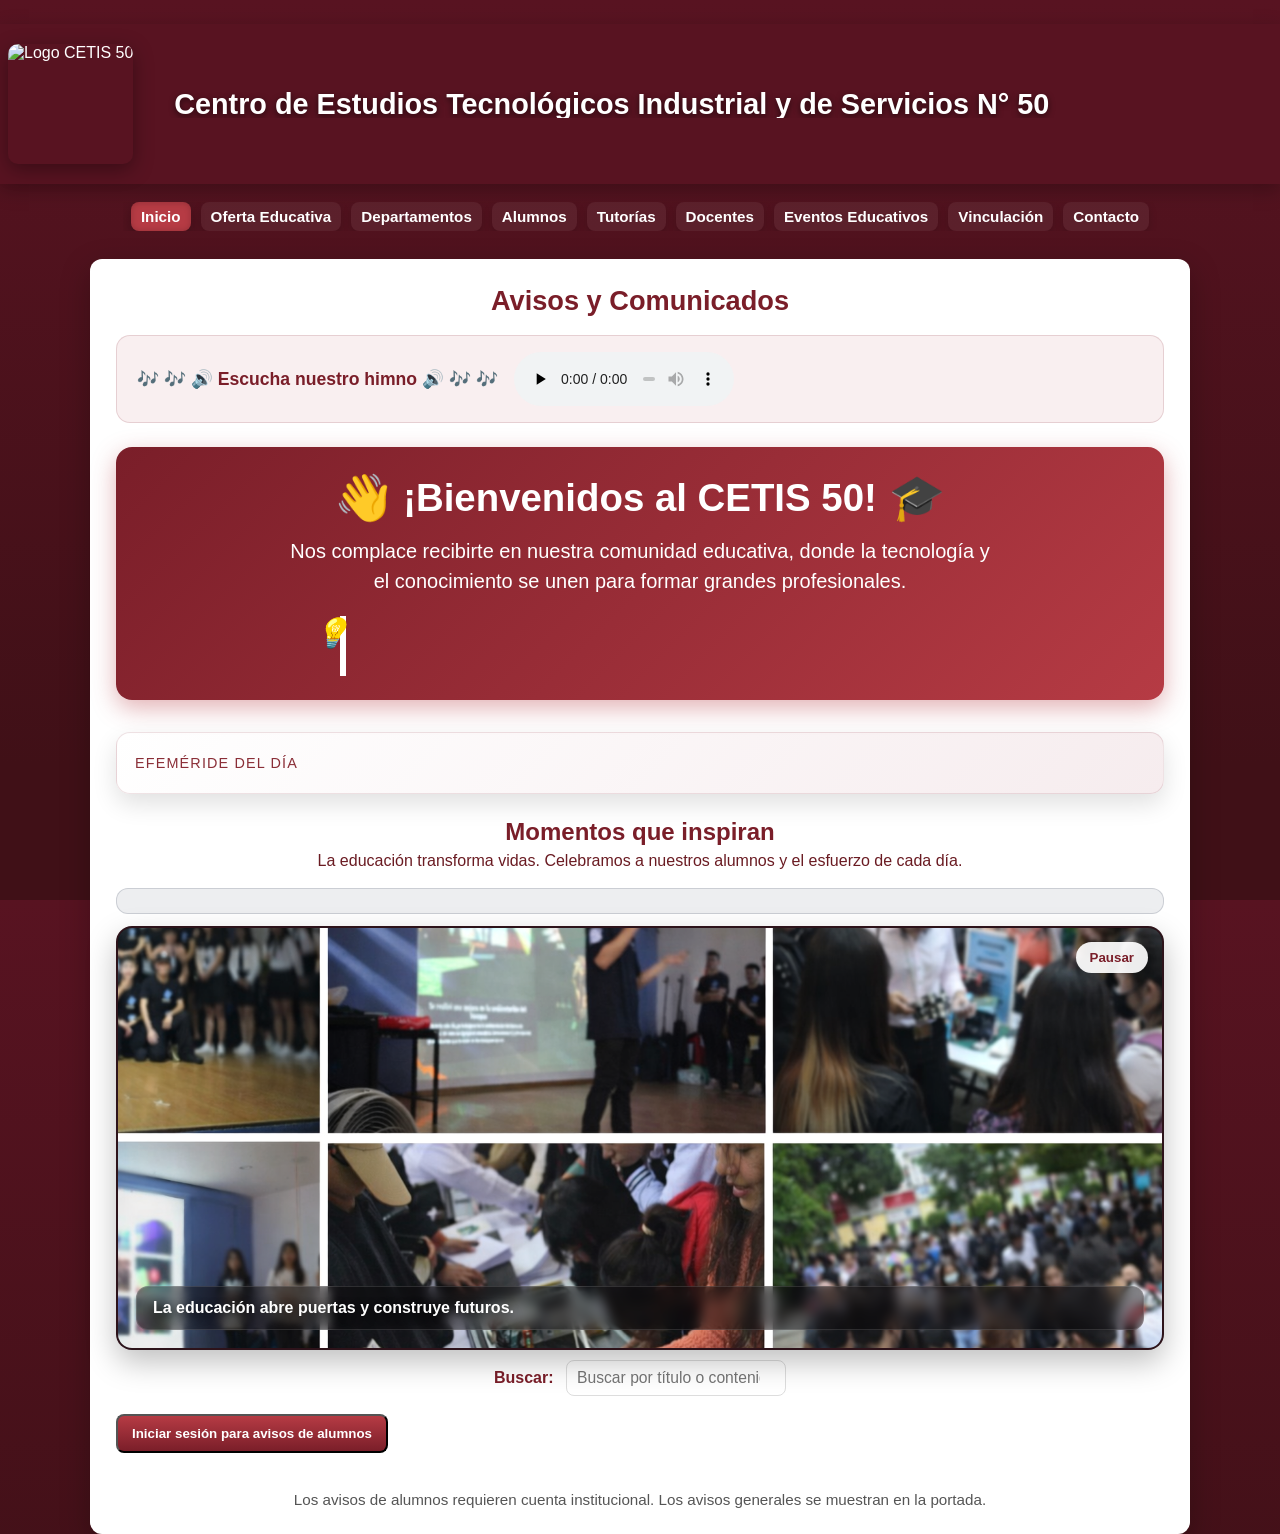
==== index.html @ 46362a45 "Se cargan los archivos" ====
<!doctype html>
<html lang="es">
<head>
  <meta charset="utf-8" />
  <meta name="viewport" content="width=device-width, initial-scale=1" />
  <title>CETIS 50 - Inicio</title>
  <link rel="icon" href="/favicon.ico" sizes="any" />
  <link rel="icon" type="image/png" sizes="48x48" href="/favicon-48.png" />
  <link rel="apple-touch-icon" sizes="180x180" href="/icon-192.png" />
  <link rel="manifest" href="/site.webmanifest" />
  <link rel="stylesheet" href="styles.css" />
  <style>
    /* Estilos para la sección de bienvenida mejorada */
    .welcome-section {
      margin-bottom: 32px;
      padding: 24px 32px;
      background: linear-gradient(135deg, #7a1e29, #b63b44);
      border-radius: 16px;
      color: #fff;
      box-shadow: 0 8px 24px rgba(182, 59, 68, 0.4);
      font-family: 'Segoe UI', Tahoma, Geneva, Verdana, sans-serif;
      text-align: center;
      position: relative;
    }
    .welcome-section h2 {
      font-weight: 900;
      font-size: 2.4rem;
      margin-bottom: 12px;
      display: flex;
      justify-content: center;
      align-items: center;
      gap: 12px;
    }
    .welcome-section h2 .emoji {
      font-size: 2.8rem;
    }
    .welcome-section p {
      font-size: 1.25rem;
      margin-bottom: 20px;
      line-height: 1.5;
      max-width: 700px;
      margin-left: auto;
      margin-right: auto;
    }
    .welcome-section blockquote {
      font-style: italic;
      font-size: 1.15rem;
      border-left: 6px solid #fff;
      padding-left: 16px;
      max-width: 600px;
      margin: 0 auto;
      color: #ffe6e6;
      position: relative;
      min-height: 60px;
      display: flex;
      align-items: center;
      justify-content: center;
    }
    .welcome-section blockquote::before {
      content: "💡";
      position: absolute;
      left: -32px;
      top: 0;
      font-size: 1.8rem;
    }

    /* Cuadrícula de avisos */
    .announcements-list {
      display: grid;
      grid-template-columns: repeat(auto-fit, minmax(280px, 1fr));
      gap: 20px;
      margin-top: 20px;
    }

    /* Tarjeta tipo banner llamativo */
    .announcement-card {
      position: relative;
      background: radial-gradient(circle at top left, #b63b44 0%, #7a1e29 40%, #1b2847 100%);
      border-radius: 18px;
      padding: 18px 20px;
      box-shadow: 0 10px 28px rgba(0, 0, 0, 0.35);
      color: #fff;
      display: flex;
      flex-direction: column;
      cursor: pointer;
      overflow: hidden;
      transition: transform 0.18s ease, box-shadow 0.18s ease, filter 0.18s ease;
    }

    .announcement-card::before {
      content: "";
      position: absolute;
      inset: 0;
      background-image:
        radial-gradient(circle at 0 0, rgba(255,255,255,0.08) 0, transparent 55%);
      opacity: 0.6;
      pointer-events: none;
    }

    .announcement-card-inner {
      position: relative;
      z-index: 1;
    }

    .announcement-card-header {
      display: flex;
      justify-content: space-between;
      align-items: center;
      margin-bottom: 10px;
      font-size: 0.85rem;
    }

    .announcement-left {
      display: flex;
      align-items: center;
      gap: 10px;
    }

    .announcement-emoji {
      font-size: 1.9rem;
    }

    .announcement-categoria {
      background: rgba(255,255,255,0.16);
      padding: 4px 12px;
      border-radius: 999px;
      font-weight: 700;
      letter-spacing: 0.03em;
      text-transform: uppercase;
      font-size: 0.75rem;
    }

    .announcement-fecha {
      color: #ffe4e4;
      font-size: 0.8rem;
    }

    .announcement-logo {
      height: 42px;
      width: auto;
      filter: drop-shadow(0 0 5px rgba(0,0,0,0.4));
    }

    .announcement-card h3 {
      margin: 4px 0 8px 0;
      font-size: 1.3rem;
      font-weight: 800;
      color: #ffffff;
    }

    .announcement-card .resumen {
      margin: 0 0 12px 0;
      color: #fbe9e9;
      font-size: 0.96rem;
    }

    .announcement-footer {
      display: flex;
      flex-wrap: wrap;
      gap: 6px 16px;
      font-size: 0.82rem;
      color: #ffe4e4;
      margin-top: auto;
    }

    .announcement-badge {
      background: rgba(0,0,0,0.28);
      padding: 5px 10px;
      border-radius: 999px;
    }

    .announcement-card:hover {
      transform: translateY(-4px);
      box-shadow: 0 16px 32px rgba(0,0,0,0.45);
      filter: brightness(1.05);
    }

    /* mensajes */
    .no-announcements {
      color: #7a1e29;
      margin-top: 18px;
      font-weight: 600;
    }

    /* Modal automático (isModal) */
    .modal-overlay {
      position: fixed;
      inset: 0;
      display: flex;
      align-items: center;
      justify-content: center;
      background: rgba(0,0,0,0.6);
      z-index: 2000;
    }
    .modal-content {
      background: #fff;
      color: #581321;
      border-radius: 10px;
      padding: 20px;
      width: min(720px, 94%);
      box-shadow: 0 12px 40px rgba(0,0,0,0.35);
      position: relative;
    }
    .modal-close {
      position: absolute;
      right: 10px;
      top: 8px;
      background: transparent;
      border: none;
      font-size: 22px;
      cursor: pointer;
      color: #7a1e29;
    }
    .btn-primary {
      background: linear-gradient(180deg,#b63b44,#7a1e29);
      color:#fff;
      padding:10px 14px;
      border-radius:8px;
      text-decoration:none;
      display:inline-block;
    }

    /* ==========================
       Estilos para MODAL BURBUJA (Index)
       ========================== */
    .modal {
      display: none;
      position: fixed;
      inset: 0;
      background: rgba(40, 10, 15, 0.78);
      z-index: 2000;
      align-items: center;
      justify-content: center;
      padding: 24px;
    }
    .modal-burbuja {
      display: none;
    }
    .modal-burbuja-content {
      width: 100%;
      max-width: 700px;
      position: relative;
      border-radius: 18px;
      padding: 0;
      background: transparent;
      box-shadow: none;
    }
    .close-button {
      position: absolute;
      right: 14px;
      top: 10px;
      background: transparent;
      border: none;
      color: #fff;
      font-size: 26px;
      cursor: pointer;
      z-index: 10;
      text-shadow: 0 2px 6px rgba(0,0,0,0.6);
    }

    .announcement-card.index-card {
      background: linear-gradient(135deg, #ffffff, #f8f1f2);
      color: var(--vino-700);
      border-radius: 18px;
      padding: 24px 26px 22px 26px;
      box-shadow: 0 18px 40px rgba(0,0,0,0.4);
      position: relative;
      overflow: hidden;
    }
    .announcement-header-modal {
      display: flex;
      justify-content: space-between;
      align-items: center;
      margin-bottom: 8px;
    }
    .announcement-tag-modal {
      display: inline-flex;
      align-items: center;
      gap: 6px;
      background: rgba(161,37,47,0.12);
      color: var(--vino-700);
      padding: 4px 10px;
      border-radius: 999px;
      font-size: 0.78rem;
      font-weight: 700;
      text-transform: uppercase;
      letter-spacing: 0.06em;
    }
    .announcement-tag-modal .tag-icon {
      font-size: 1rem;
    }
    .announcement-date-modal {
      font-size: 0.82rem;
      color: #666;
    }
    .announcement-body-modal {
      margin-top: 6px;
    }
    .announcement-title-modal {
      margin: 0 0 6px 0;
      font-size: 1.3rem;
      font-weight: 800;
      color: var(--vino-700);
    }
    .announcement-content-modal {
      margin: 0;
      font-size: 0.98rem;
      color: #333;
      line-height: 1.5;
    }
    .announcement-footer-modal {
      margin-top: 10px;
      display: flex;
      flex-wrap: wrap;
      gap: 8px;
    }
    .chip {
      display: inline-flex;
      align-items: center;
      padding: 4px 10px;
      border-radius: 999px;
      font-size: 0.8rem;
      font-weight: 600;
    }
    .chip-turno {
      background: rgba(161,37,47,0.08);
      color: var(--vino-700);
    }
    .chip-sin-expiracion {
      background: rgba(0,0,0,0.05);
      color: #444;
    }
    .chip-link {
      background: var(--vino-700);
      color: #fff;
      text-decoration: none;
    }

    .announcement-logo-modal {
      position: absolute;
      right: 12px;
      bottom: 10px;
      opacity: 0.14;
    }
    .announcement-logo-modal img {
      width: 90px;
      height: auto;
    }

    .video-responsive {
      position: relative;
      padding-bottom: 56.25%;
      height: 0;
      overflow: hidden;
      border-radius: 12px;
      margin-top: 8px;
      box-shadow: 0 8px 20px rgba(0,0,0,0.25);
    }
    .video-responsive iframe {
      position: absolute;
      inset: 0;
      width: 100%;
      height: 100%;
      border: 0;
    }

    .himno-section {
      display: flex;
      align-items: center;
      gap: 16px;
      padding: 16px 20px;
      margin-bottom: 24px;
      background: rgba(182, 59, 68, 0.08);
      border: 1px solid rgba(122, 30, 41, 0.15);
      border-radius: 14px;
    }

    .himno-message {
      font-weight: 700;
      font-size: 1.1rem;
      color: #7a1e29;
    }

    .himno-audio {
      width: 220px;
    }

    .carousel-audio-wrap {
      display: flex;
      flex-wrap: wrap;
      align-items: center;
      gap: 10px 16px;
      margin: 18px 0 12px;
      padding: 12px 14px;
      background: rgba(27, 40, 71, 0.08);
      border: 1px solid rgba(27, 40, 71, 0.16);
      border-radius: 12px;
    }

    .carousel-audio-wrap audio {
      width: min(320px, 100%);
    }

    @media (max-width: 700px) {
      .announcement-card.index-card {
        padding: 20px 18px 18px 18px;
      }
      .announcement-logo-modal {
        display: none;
      }
    }
  </style>

  <!-- Firebase (compat) -->
  <script src="https://www.gstatic.com/firebasejs/9.23.0/firebase-app-compat.js"></script>
  <script src="https://www.gstatic.com/firebasejs/9.23.0/firebase-auth-compat.js"></script>
  <script src="https://www.gstatic.com/firebasejs/9.23.0/firebase-firestore-compat.js"></script>
</head>
<body data-page-id="index">

  <!-- ---------- HEADER / BANNER (LOGO + NOMBRE) ---------- -->
  <header class="site-header" role="banner">
    <div class="banner-container">
      <img
        class="banner-logo"
        src="https://raw.githubusercontent.com/Prof-Luis1986/recursos-cetis50/refs/heads/main/logo-cetis50.jpg"
        alt="Logo CETIS 50" />
      <div class="banner-text">
        Centro de Estudios Tecnológicos Industrial y de Servicios N° 50
      </div>
    </div>
  </header>

  <!-- ---------- NAV - Menú principal ---------- -->
  <nav class="main-nav" role="navigation" aria-label="Menú principal del sitio">
    <ul>
      <li><a href="index.html" class="active">Inicio</a></li>
      <li><a href="oferta.html">Oferta Educativa</a></li>
      <li><a href="departamentos.html">Departamentos</a></li>
      <li><a href="alumnos.html">Alumnos</a></li>
      <li><a href="tutorias.html">Tutorías</a></li>
      <li><a href="docentes.html">Docentes</a></li>
      <li><a href="eventos.html">Eventos Educativos</a></li>
      <li><a href="vinculacion.html">Vinculación</a></li>
      <li><a href="contacto.html">Contacto</a></li>
    </ul>
  </nav>

  <!-- ---------- CONTENIDO PRINCIPAL ---------- -->
  <main class="container card" role="main">
    <h1 class="page-title">Avisos y Comunicados</h1>
    <section class="himno-section" aria-label="Escucha nuestro himno">
      <div class="himno-message">🎶 🎶 🔊 Escucha nuestro himno 🔊 🎶 🎶</div>
      <audio class="himno-audio" controls preload="none">
        <source src="Himno_Cetis_50.mp3" type="audio/mpeg" />
        Tu navegador no soporta el reproductor de audio.
      </audio>
    </section>

    <!-- Sección de bienvenida con frase dinámica -->
    <section class="welcome-section" aria-label="Mensaje de bienvenida y frase célebre">
      <h2><span class="emoji">👋</span> ¡Bienvenidos al CETIS 50! <span class="emoji">🎓</span></h2>
      <p>Nos complace recibirte en nuestra comunidad educativa, donde la tecnología y el conocimiento se unen para formar grandes profesionales.</p>
      <blockquote id="frase-cita">
        <!-- La frase del día aparecerá aquí -->
      </blockquote>
    </section>

    <section class="efemerides-section" aria-label="Fecha de hoy y efeméride">
      <div class="efemerides-card">
        <div class="efemerides-date" id="efemerides-date"></div>
        <div class="efemerides-title">Efeméride del día</div>
        <div class="efemerides-content" id="efemerides-content" style="display:none;"></div>
      </div>
    </section>

    <section class="carousel-section" aria-label="Carrusel de momentos educativos">
      <div class="carousel-header">
        <h2>Momentos que inspiran</h2>
        <p>La educación transforma vidas. Celebramos a nuestros alumnos y el esfuerzo de cada día.</p>
      </div>

      <div class="carousel-audio-wrap" aria-label="Música de fondo del carrusel">
        <audio class="carousel-audio" loop preload="none">
          <source src="Pulsar.mp3" type="audio/mpeg" />
          Tu navegador no soporta el reproductor de audio.
        </audio>
      </div>

      <div class="carousel" data-carousel>
        <div class="carousel-track">
          <figure class="carousel-slide is-active">
            <img src="0.PNG" alt="La educación abre puertas y construye futuros." />
            <figcaption class="carousel-caption">La educación abre puertas y construye futuros.</figcaption>
          </figure>
          <figure class="carousel-slide">
            <img src="1.JPG" alt="Cada estudiante es una historia de esfuerzo y esperanza." />
            <figcaption class="carousel-caption">Cada estudiante es una historia de esfuerzo y esperanza.</figcaption>
          </figure>
          <figure class="carousel-slide">
            <img src="2.jpg" alt="El aula es el primer laboratorio de sueños." />
            <figcaption class="carousel-caption">El aula es el primer laboratorio de sueños.</figcaption>
          </figure>
          <figure class="carousel-slide">
            <img src="3.JPG" alt="Aquí crecen habilidades y también valores." />
            <figcaption class="carousel-caption">Aquí crecen habilidades y también valores.</figcaption>
          </figure>
          <figure class="carousel-slide">
            <img src="4.JPG" alt="Aprender hoy transforma el mañana." />
            <figcaption class="carousel-caption">Aprender hoy transforma el mañana.</figcaption>
          </figure>
          <figure class="carousel-slide">
            <img src="5.jpg" alt="Nuestros alumnos son el corazón del CETIS 50." />
            <figcaption class="carousel-caption">Nuestros alumnos son el corazón del CETIS 50.</figcaption>
          </figure>
          <figure class="carousel-slide">
            <img src="6.JPG" alt="La curiosidad es el motor de la tecnología." />
            <figcaption class="carousel-caption">La curiosidad es el motor de la tecnología.</figcaption>
          </figure>
          <figure class="carousel-slide">
            <img src="7.jpg" alt="El trabajo en equipo hace grande a nuestra comunidad." />
            <figcaption class="carousel-caption">El trabajo en equipo hace grande a nuestra comunidad.</figcaption>
          </figure>
          <figure class="carousel-slide">
            <img src="8.JPG" alt="Formamos técnicos con visión humana." />
            <figcaption class="carousel-caption">Formamos técnicos con visión humana.</figcaption>
          </figure>
          <figure class="carousel-slide">
            <img src="9.JPG" alt="El respeto y la disciplina nos guían." />
            <figcaption class="carousel-caption">El respeto y la disciplina nos guían.</figcaption>
          </figure>
          <figure class="carousel-slide">
            <img src="10.jpg" alt="Innovar es atreverse a mejorar." />
            <figcaption class="carousel-caption">Innovar es atreverse a mejorar.</figcaption>
          </figure>
          <figure class="carousel-slide">
            <img src="11.jpg" alt="Cada proyecto es un paso hacia la excelencia." />
            <figcaption class="carousel-caption">Cada proyecto es un paso hacia la excelencia.</figcaption>
          </figure>
          <figure class="carousel-slide">
            <img src="12.jpg" alt="El talento se fortalece con práctica." />
            <figcaption class="carousel-caption">El talento se fortalece con práctica.</figcaption>
          </figure>
          <figure class="carousel-slide">
            <img src="13.JPG" alt="Crecer juntos nos hace más fuertes." />
            <figcaption class="carousel-caption">Crecer juntos nos hace más fuertes.</figcaption>
          </figure>
          <figure class="carousel-slide">
            <img src="14.JPG" alt="La tecnología al servicio de la sociedad." />
            <figcaption class="carousel-caption">La tecnología al servicio de la sociedad.</figcaption>
          </figure>
          <figure class="carousel-slide">
            <img src="15.JPG" alt="La constancia convierte metas en logros." />
            <figcaption class="carousel-caption">La constancia convierte metas en logros.</figcaption>
          </figure>
          <figure class="carousel-slide">
            <img src="16.JPG" alt="Aprender a servir también es aprender a liderar." />
            <figcaption class="carousel-caption">Aprender a servir también es aprender a liderar.</figcaption>
          </figure>
          <figure class="carousel-slide">
            <img src="17.JPG" alt="Celebramos el esfuerzo de cada alumno." />
            <figcaption class="carousel-caption">Celebramos el esfuerzo de cada alumno.</figcaption>
          </figure>
          <figure class="carousel-slide">
            <img src="18.JPG" alt="Orgullo CETIS 50: educación con propósito." />
            <figcaption class="carousel-caption">Orgullo CETIS 50: educación con propósito.</figcaption>
          </figure>
          <figure class="carousel-slide">
            <img src="19.png" alt="Cada logro refleja el compromiso de nuestra comunidad." />
            <figcaption class="carousel-caption">Cada logro refleja el compromiso de nuestra comunidad.</figcaption>
          </figure>
          <figure class="carousel-slide">
            <img src="20.jpg" alt="Aprender es avanzar juntos con entusiasmo." />
            <figcaption class="carousel-caption">Aprender es avanzar juntos con entusiasmo.</figcaption>
          </figure>
        </div>
        <button class="carousel-toggle" type="button" aria-pressed="false">Pausar</button>
      </div>
    </section>

    <!-- Controles: búsqueda -->
    <section class="controls" aria-label="Controles de búsqueda">
      <label>
        Buscar:
        <input id="search-input" type="search" placeholder="Buscar por título o contenido..." aria-label="Buscar avisos" />
      </label>
    </section>
    <section style="display:flex;flex-wrap:wrap;gap:10px;align-items:center;margin:10px 0 2px;">
      <button id="indexLoginBtn" type="button" class="btn-primary">Iniciar sesión para avisos de alumnos</button>
      <button id="indexLogoutBtn" type="button" class="btn-primary" style="display:none;background:#555;">Cerrar sesión</button>
      <span id="indexAuthMsg" style="font-weight:600;color:#7a1e29;"></span>
    </section>

    <!-- Lista de avisos -->
    <section id="announcements-section" aria-live="polite">
      <div id="announcements-list" class="announcements-list"></div>
      <div id="no-announcements" class="no-announcements" style="display:none;">No hay avisos activos.</div>
      <div id="load-error" class="no-announcements" style="display:none;">Error al cargar avisos.</div>
    </section>

    <footer class="footer-note">
      Los avisos de alumnos requieren cuenta institucional. Los avisos generales se muestran en la portada.
    </footer>
  </main>

  <!-- Modal automático (isModal) -->
  <div id="modal" class="modal-overlay" style="display:none;" aria-hidden="true">
    <div class="modal-content" role="dialog" aria-modal="true" aria-labelledby="modal-title">
      <button class="modal-close" aria-label="Cerrar modal" id="modal-close">×</button>
      <h2 id="modal-title"></h2>
      <div id="modal-body"></div>
      <div style="text-align:center; margin-top:18px;">
        <a id="modal-link" class="btn-primary" href="#" target="_blank" rel="noopener noreferrer" style="display:none;">Más información</a>
      </div>
    </div>
  </div>

  <!-- ==========================
       MODAL BURBUJA PARA INDEX
       ========================== -->
  <div id="announcementModalIndex" class="modal modal-burbuja">
    <div class="modal-content modal-burbuja-content">
      <button class="close-button" aria-label="Cerrar aviso">&times;</button>

      <article class="announcement-card index-card" id="modal-card-index">
        <div class="announcement-header-modal">
          <div class="announcement-tag-modal">
            <span class="tag-icon">📢</span>
            <span class="tag-text" id="modal-tag-text-index">AVISO GENERAL</span>
          </div>
          <div class="announcement-date-modal" id="modal-date-index"></div>
        </div>

        <div class="announcement-body-modal">
          <h3 class="announcement-title-modal" id="modal-title-index"></h3>
          <p class="announcement-content-modal" id="modal-content-index"></p>
        </div>

        <div class="announcement-footer-modal" id="modal-chips-index">
          <!-- Se llenan por JS -->
        </div>

        <div id="modal-link-index" style="margin-top: 10px;"></div>
        <div id="modal-video-index" style="margin-top: 10px;"></div>

        <div class="announcement-logo-modal">
          <img
            src="https://raw.githubusercontent.com/Prof-Luis1986/recursos-cetis50/refs/heads/main/logo-cetis50-cuadro.png"
            alt="CETIS 50"
          />
        </div>
      </article>
    </div>
  </div>

  <audio
    id="notification-audio"
    src="alerta-aviso.mp3"
    preload="auto"
    style="display:none;"
  ></audio>

  <!-- Firebase config + lógica -->
  <script src="firebase-config.js"></script>
  <script>
    // Frases célebres rotativas
    const frases = [
      "La innovación es lo que distingue a un líder de un seguidor. – Steve Jobs",
      "El único modo de hacer un gran trabajo es amar lo que haces. – Steve Jobs",
      "La tecnología es mejor cuando une a las personas. – Matt Mullenweg",
      "No te preocupes por fracasar, solo tienes que estar en lo correcto una vez. – Drew Houston",
      "El futuro pertenece a quienes creen en la belleza de sus sueños. – Eleanor Roosevelt",
      "La simplicidad es la máxima sofisticación. – Leonardo da Vinci",
      "El éxito es la suma de pequeños esfuerzos repetidos día tras día. – Robert Collier",
      "La innovación comienza cuando te atreves a cuestionar lo establecido.",
      "La tecnología no es el fin, es el camino para transformar realidades.",
      "Las ideas valientes necesitan manos curiosas para convertirse en innovación.",
      "Cada avance tecnológico nace de una pregunta bien planteada.",
      "La creatividad es la inteligencia divirtiéndose. – Albert Einstein",
      "El futuro se construye prototipando, aprendiendo y mejorando.",
      "La tecnología amplifica el talento cuando hay propósito.",
      "Piensa en grande, prueba en pequeño, aprende rápido.",
      "Innovar es convertir los retos en oportunidades de aprender.",
      "El conocimiento se potencia cuando se comparte.",
      "La mejor manera de predecir el futuro es crearlo. – Peter Drucker",
      "La educación es el software que actualiza nuestra mente.",
      "La curiosidad enciende la chispa de la tecnología.",
      "Aprender hoy es programar un mejor mañana.",
      "La innovación florece donde hay colaboración.",
      "La tecnología con valores genera impacto duradero.",
      "Cada error es un dato que te acerca a la solución.",
      "La pasión por aprender es el motor de la excelencia."
    ];

    function obtenerIndiceFrase() {
      const hoy = new Date();
      const inicioAnio = new Date(hoy.getFullYear(), 0, 0);
      const diff = hoy - inicioAnio;
      const unDia = 1000 * 60 * 60 * 24;
      const diaDelAnio = Math.floor(diff / unDia);
      return diaDelAnio % frases.length;
    }

    function mostrarFraseDelDia() {
      const indice = obtenerIndiceFrase();
      const contenedor = document.getElementById("frase-cita");
      if (contenedor) {
        contenedor.textContent = frases[indice];
      }
    }

    // Firestore referencia
    const db = (window.db && window.db.collection) ? window.db : firebase.firestore();
    const auth = firebase.auth();
    let lastList = [];
    let unsubscribeAvisos = [];
    let allowInternalAnnouncements = false;
    const PUBLIC_CATEGORIES = ['general', 'eventos', 'vinculacion'];
    const ALLOWED_DOMAINS = ['@cetis50cdmx.com', '@cetis50cdmx.edu.mx'];
    const REDIRECT_FALLBACK_CODES = new Set([
      'auth/popup-blocked',
      'auth/popup-closed-by-user',
      'auth/cancelled-popup-request',
      'auth/operation-not-supported-in-this-environment'
    ]);
    const indexLoginBtn = document.getElementById('indexLoginBtn');
    const indexLogoutBtn = document.getElementById('indexLogoutBtn');
    const indexAuthMsg = document.getElementById('indexAuthMsg');

    function hasAllowedDomain(user) {
      if (!user || !user.email) return false;
      const email = user.email.toLowerCase();
      return ALLOWED_DOMAINS.some(domain => email.endsWith(domain));
    }

    function getPublicAnnouncementsQuery(limit = 200) {
      return db.collection('announcements')
        .where('category', 'in', PUBLIC_CATEGORIES)
        .orderBy('createdAt', 'desc')
        .limit(limit);
    }

    function getAlumnosAnnouncementsQuery(limit = 200) {
      return db.collection('announcements')
        .where('category', '==', 'alumnos')
        .orderBy('createdAt', 'desc')
        .limit(limit);
    }

    function normalizeCategory(category) {
      return String(category || '').trim().toLowerCase();
    }

    function filterAnnouncementsBySession(avisos) {
      if (allowInternalAnnouncements) return avisos;
      return avisos.filter(aviso => PUBLIC_CATEGORIES.includes(normalizeCategory(aviso.category)));
    }

    function combinarAvisosSnapshots(snapshots) {
      const byId = new Map();
      snapshots.forEach(snapshot => {
        construirAvisosDesdeSnapshot(snapshot).forEach(aviso => {
          const existing = byId.get(aviso.id);
          const currentTs = aviso._createdAtDate ? aviso._createdAtDate.getTime() : 0;
          const existingTs = existing && existing._createdAtDate ? existing._createdAtDate.getTime() : 0;
          if (!existing || currentTs >= existingTs) {
            byId.set(aviso.id, aviso);
          }
        });
      });

      return Array.from(byId.values()).sort((a, b) => {
        const ta = a._createdAtDate ? a._createdAtDate.getTime() : 0;
        const tb = b._createdAtDate ? b._createdAtDate.getTime() : 0;
        return tb - ta;
      });
    }

    async function loadMergedAnnouncementsOnce(limit = 200) {
      const queries = [getPublicAnnouncementsQuery(limit).get()];
      if (allowInternalAnnouncements) {
        queries.push(getAlumnosAnnouncementsQuery(limit).get());
      }
      const snapshots = await Promise.all(queries);
      return combinarAvisosSnapshots(snapshots);
    }

    function updateIndexAuthUi(user) {
      if (user && allowInternalAnnouncements) {
        const email = user.email || '';
        indexAuthMsg.textContent = `Sesión institucional activa (${email}). Ya puedes ver avisos de alumnos.`;
        indexAuthMsg.style.color = '#155724';
        indexLogoutBtn.style.display = '';
        indexLoginBtn.textContent = 'Cambiar cuenta';
      } else {
        indexAuthMsg.textContent = 'Inicia sesión con tu cuenta institucional para ver avisos de alumnos.';
        indexAuthMsg.style.color = '#7a1e29';
        indexLogoutBtn.style.display = 'none';
        indexLoginBtn.textContent = 'Iniciar sesión para avisos de alumnos';
      }
    }

    async function refreshAnnouncementsBySession() {
      iniciarSuscripcionAvisos(200);
      if (typeof window.cargarAvisosIndexPublico === 'function') {
        await window.cargarAvisosIndexPublico();
      }
    }

    (async () => {
      try {
        await auth.getRedirectResult();
      } catch (err) {
        console.error('Error en resultado redirect index:', err);
      }
    })();

    auth.onAuthStateChanged(async user => {
      if (user && !hasAllowedDomain(user)) {
        await auth.signOut();
        allowInternalAnnouncements = false;
        updateIndexAuthUi(null);
      } else {
        allowInternalAnnouncements = !!(user && hasAllowedDomain(user));
        updateIndexAuthUi(user);
      }
      actualizarYMostrarAvisos(lastList);
      await refreshAnnouncementsBySession();
    });

    indexLoginBtn?.addEventListener('click', async () => {
      try {
        await auth.setPersistence(firebase.auth.Auth.Persistence.LOCAL);
        const provider = new firebase.auth.GoogleAuthProvider();
        provider.setCustomParameters({ prompt: 'select_account' });
        await auth.signInWithPopup(provider);
      } catch (err) {
        if (REDIRECT_FALLBACK_CODES.has(err?.code)) {
          try {
            const provider = new firebase.auth.GoogleAuthProvider();
            provider.setCustomParameters({ prompt: 'select_account' });
            await auth.signInWithRedirect(provider);
            return;
          } catch (redirectErr) {
            console.error('Error en login redirect index:', redirectErr);
            indexAuthMsg.textContent = `Error al iniciar sesión: ${redirectErr.code || redirectErr.message || redirectErr}`;
            indexAuthMsg.style.color = '#9b1d1d';
            return;
          }
        }
        console.error('Error en login index:', err);
        indexAuthMsg.textContent = `Error al iniciar sesión: ${err.code || err.message || err}`;
        indexAuthMsg.style.color = '#9b1d1d';
      }
    });

    indexLogoutBtn?.addEventListener('click', async () => {
      try {
        await auth.signOut();
      } catch (err) {
        console.error('Error al cerrar sesión en index:', err);
        indexAuthMsg.textContent = `Error al cerrar sesión: ${err.code || err.message || err}`;
        indexAuthMsg.style.color = '#9b1d1d';
      }
    });

    function playAvisoAudio() {
      const audio = document.getElementById('notification-audio');
      if (!audio) return;
      audio.currentTime = 0;
      const playPromise = audio.play();
      if (playPromise && typeof playPromise.catch === 'function') {
        playPromise.catch(err => {
          console.warn('No se pudo reproducir el sonido del aviso:', err);
        });
      }
    }

    function extractGoogleDriveFileId(link) {
      if (!link) return null;
      const directMatch = link.match(/\/file\/d\/([^/]+)/i);
      if (directMatch && directMatch[1]) return directMatch[1];
      const idMatch = link.match(/[?&]id=([^&]+)/i);
      return idMatch && idMatch[1] ? idMatch[1] : null;
    }

    function getPdfPreviewUrl(link) {
      if (!link) return null;
      if (/\.pdf(?:[?#].*)?$/i.test(link)) return link;

      if (/drive\.google\.com|docs\.google\.com/i.test(link)) {
        const fileId = extractGoogleDriveFileId(link);
        if (fileId) return `https://drive.google.com/file/d/${encodeURIComponent(fileId)}/preview`;
      }

      return null;
    }

    function getPdfDownloadUrl(link) {
      if (!link) return null;
      if (/\.pdf(?:[?#].*)?$/i.test(link)) return link;
      if (/drive\.google\.com|docs\.google\.com/i.test(link)) {
        const fileId = extractGoogleDriveFileId(link);
        if (fileId) return `https://drive.google.com/uc?export=download&id=${encodeURIComponent(fileId)}`;
      }
      return null;
    }

    function attachPdfControls(rootEl) {
      const frame = rootEl.querySelector('[data-pdf-frame]');
      const zoomOut = rootEl.querySelector('[data-pdf-zoom-out]');
      const zoomIn = rootEl.querySelector('[data-pdf-zoom-in]');
      const reset = rootEl.querySelector('[data-pdf-reset]');
      const fullscreen = rootEl.querySelector('[data-pdf-fullscreen]');
      const zoomLabel = rootEl.querySelector('[data-pdf-zoom-label]');
      const pdfBox = rootEl.querySelector('[data-pdf-box]');

      if (!frame || !zoomOut || !zoomIn || !reset || !fullscreen || !zoomLabel || !pdfBox) return;

      let zoom = 1;
      const min = 0.5;
      const max = 2.5;

      const applyZoom = () => {
        frame.style.transformOrigin = 'top left';
        frame.style.transform = `scale(${zoom})`;
        frame.style.width = `${100 / zoom}%`;
        frame.style.height = `${100 / zoom}%`;
        zoomLabel.textContent = `${Math.round(zoom * 100)}%`;
      };

      zoomOut.addEventListener('click', () => {
        zoom = Math.max(min, Number((zoom - 0.1).toFixed(2)));
        applyZoom();
      });
      zoomIn.addEventListener('click', () => {
        zoom = Math.min(max, Number((zoom + 0.1).toFixed(2)));
        applyZoom();
      });
      reset.addEventListener('click', () => {
        zoom = 1;
        applyZoom();
      });
      fullscreen.addEventListener('click', () => {
        if (document.fullscreenElement) {
          document.exitFullscreen?.();
        } else {
          pdfBox.requestFullscreen?.();
        }
      });

      applyZoom();
    }

    // ==================== MODAL DETALLE AVISO (clic en tarjeta) ====================
    function abrirModalAviso(avisoData) {
      const modal = document.createElement('div');
      modal.id = 'modal-aviso-publico';
      modal.style.cssText = `
        position: fixed;
        inset: 0;
        background: rgba(0,0,0,0.7);
        display: flex;
        justify-content: center;
        align-items: center;
        z-index: 9999;
        animation: fadeIn 0.25s ease-out;
      `;

      const modalContent = document.createElement('div');
      modalContent.style.cssText = `
        background: #ffffff;
        border-radius: 18px;
        max-width: 720px;
        width: 90%;
        max-height: 85vh;
        overflow-y: auto;
        box-shadow: 0 12px 40px rgba(0,0,0,0.35);
        position: relative;
        animation: slideUp 0.25s ease-out;
        font-family: system-ui, -apple-system, BlinkMacSystemFont, 'Segoe UI', sans-serif;
      `;

      const fechaPub = avisoData._createdAtDate
        ? avisoData._createdAtDate.toLocaleDateString('es-MX', {
            year: 'numeric',
            month: 'long',
            day: 'numeric'
          })
        : '';

      let expiraTexto = 'Sin fecha de expiración';
      if (avisoData._expiryDate) {
        expiraTexto = avisoData._expiryDate.toLocaleDateString('es-MX', {
          year: 'numeric',
          month: 'long',
          day: 'numeric'
        });
      }

      let eventoTexto = '';
      if (avisoData.eventDate && typeof avisoData.eventDate.toDate === 'function') {
        const f = avisoData.eventDate.toDate();
        eventoTexto = `
          <div style="background:#e3f2fd;padding:12px 14px;border-radius:10px;margin-bottom:18px;border-left:4px solid #1565c0;">
            <strong style="color:#0d47a1;">📅 Fecha del evento:</strong><br>
            <span style="color:#0d47a1;font-size:1rem;">
              ${f.toLocaleDateString('es-MX', {
                weekday: 'long',
                year: 'numeric',
                month: 'long',
                day: 'numeric',
                hour: '2-digit',
                minute: '2-digit'
              })}
            </span>
          </div>
        `;
      }

      const categoriaEmoji = {
        'alumnos': '🧑‍🎓',
        'eventos': '🚨',
        'vinculacion': '🤝',
        'general': '📢'
      };
      const categoria = avisoData.category || 'general';
      const categoriaTexto = `${categoriaEmoji[categoria] || '📢'} ${
        categoria.charAt(0).toUpperCase() + categoria.slice(1)
      }`;

      const especialidades = (avisoData.specialties && avisoData.specialties.length)
        ? avisoData.specialties.map(s => `
            <span style="
              background:#7a1e29;
              color:#fff;
              padding:4px 10px;
              border-radius:999px;
              font-size:0.8rem;
              margin:3px;
              display:inline-block;">
              ${escapeHtml(s)}
            </span>
          `).join('')
        : '<span style="color:#666;">Todas las especialidades</span>';

      const pdfPreviewUrl = getPdfPreviewUrl(avisoData.linkUrl);
      const pdfDownloadUrl = getPdfDownloadUrl(avisoData.linkUrl);
      const enlaceHTML = avisoData.linkUrl
        ? `
          <div style="margin-top:15px;">
            <a href="${escapeAttr(avisoData.linkUrl)}" target="_blank" rel="noopener"
               style="color:#7a1e29;text-decoration:none;font-weight:600;display:inline-flex;align-items:center;gap:6px;">
              🔗 Abrir en nueva pestaña
            </a>
          </div>
        `
        : '';

      const pdfPreviewHTML = pdfPreviewUrl
        ? `
          <section style="margin:18px 0 0 0;">
            <div style="display:flex;flex-wrap:wrap;gap:8px;align-items:center;margin-bottom:10px;">
              <strong style="color:#1b2847;">Vista previa PDF:</strong>
              <button type="button" data-pdf-zoom-out style="border:0;border-radius:999px;padding:6px 12px;background:#1b2847;color:#fff;font-weight:700;cursor:pointer;">-</button>
              <button type="button" data-pdf-reset style="border:0;border-radius:999px;padding:6px 12px;background:#1b2847;color:#fff;font-weight:700;cursor:pointer;">100%</button>
              <button type="button" data-pdf-zoom-in style="border:0;border-radius:999px;padding:6px 12px;background:#1b2847;color:#fff;font-weight:700;cursor:pointer;">+</button>
              <button type="button" data-pdf-fullscreen style="border:0;border-radius:999px;padding:6px 12px;background:#1b2847;color:#fff;font-weight:700;cursor:pointer;">Pantalla completa</button>
              <span data-pdf-zoom-label style="font-size:0.85rem;font-weight:700;color:#1b2847;">100%</span>
              <a href="${escapeAttr(avisoData.linkUrl || pdfPreviewUrl)}" target="_blank" rel="noopener" style="text-decoration:none;border-radius:999px;padding:6px 12px;background:#7a1e29;color:#fff;font-weight:700;">Abrir en nueva pestaña</a>
              ${pdfDownloadUrl ? `<a href="${escapeAttr(pdfDownloadUrl)}" target="_blank" rel="noopener" download style="text-decoration:none;border-radius:999px;padding:6px 12px;background:#1f6f3e;color:#fff;font-weight:700;">Descargar PDF</a>` : ''}
            </div>
            <div data-pdf-box style="height:62vh;min-height:320px;border:1px solid #d8dce6;border-radius:10px;overflow:auto;background:#f5f7fb;">
              <iframe
                src="${escapeAttr(pdfPreviewUrl)}"
                title="Vista previa de PDF"
                loading="lazy"
                data-pdf-frame
                style="width:100%;height:100%;border:0;background:#fff;"
                referrerpolicy="no-referrer-when-downgrade"></iframe>
            </div>
          </section>
        `
        : '';

      modalContent.innerHTML = `
        <style>
          @keyframes fadeIn {
            from {opacity:0;}
            to {opacity:1;}
          }
          @keyframes slideUp {
            from {transform:translateY(40px);opacity:0;}
            to {transform:translateY(0);opacity:1;}
          }
          @keyframes fadeOut {
            from {opacity:1;}
            to {opacity:0;}
          }
        </style>

        <div style="
          background:linear-gradient(135deg,#7a1e29 0%,#5d1620 100%);
          color:#fff;
          padding:22px 24px;
          border-radius:18px 18px 0 0;
          position:relative;">
          <button id="cerrar-modal-aviso" style="
            position:absolute;
            top:14px;
            right:14px;
            width:32px;
            height:32px;
            border-radius:50%;
            border:none;
            background:rgba(255,255,255,0.15);
            color:#fff;
            font-size:1.2rem;
            cursor:pointer;
            display:flex;
            align-items:center;
            justify-content:center;
            transition:all 0.2s ease;">
            ✕
          </button>
          <div style="font-size:0.9rem;opacity:0.9;margin-bottom:6px;">
            ${categoriaTexto}
          </div>
          <h2 style="margin:0 0 4px 0;font-size:1.6rem;line-height:1.3;">
            ${escapeHtml(avisoData.title || 'Sin título')}
          </h2>
          <div style="font-size:0.8rem;opacity:0.9;">
            Publicado el ${fechaPub}
          </div>
        </div>

        <div style="padding:22px 24px 24px 24px;">
          ${eventoTexto}

          <div style="color:#333;line-height:1.7;font-size:1rem;white-space:pre-wrap;margin-bottom:18px;">
            ${escapeHtml(avisoData.content || '')}
          </div>

          ${pdfPreviewHTML}

          ${enlaceHTML}

          <hr style="border:none;border-top:1px solid #eee;margin:22px 0;">

          <div style="
            background:#fafafa;
            border-radius:12px;
            padding:16px 14px;
            border-left:4px solid #7a1e29;">
            
            <div style="margin-bottom:10px;">
              <strong style="color:#7a1e29;">🎯 Especialidades:</strong><br>
              <div style="margin-top:6px;">${especialidades}</div>
            </div>

            <div style="margin-bottom:6px;">
              <strong style="color:#7a1e29;">⏰ Expira:</strong>
              <span style="color:#555;">${expiraTexto}</span>
            </div>
          </div>

          <div style="margin-top:18px;display:flex;justify-content:flex-end;">
            <button id="modal-ok-publico" style="
              padding:10px 20px;
              background:#7a1e29;
              color:#fff;
              border:none;
              border-radius:8px;
              font-weight:600;
              cursor:pointer;
              transition:all 0.2s ease;">
              Cerrar
            </button>
          </div>
        </div>
      `;

      modal.appendChild(modalContent);
      document.body.appendChild(modal);
      if (pdfPreviewUrl) attachPdfControls(modalContent);
      playAvisoAudio();

      const btnCerrar = document.getElementById('cerrar-modal-aviso');
      const btnOk     = document.getElementById('modal-ok-publico');

      const cerrar = () => {
        modal.style.animation = 'fadeOut 0.2s ease-out forwards';
        setTimeout(() => modal.remove(), 200);
      };

      btnCerrar.addEventListener('click', cerrar);
      btnOk.addEventListener('click', cerrar);
      modal.addEventListener('click', (e) => {
        if (e.target === modal) cerrar();
      });

      const escListener = (e) => {
        if (e.key === 'Escape') {
          cerrar();
          document.removeEventListener('keydown', escListener);
        }
      };
      document.addEventListener('keydown', escListener);

      btnCerrar.addEventListener('mouseenter', () => {
        btnCerrar.style.background = 'rgba(255,255,255,0.3)';
        btnCerrar.style.transform = 'rotate(90deg)';
      });
      btnCerrar.addEventListener('mouseleave', () => {
        btnCerrar.style.background = 'rgba(255,255,255,0.15)';
        btnCerrar.style.transform = 'rotate(0deg)';
      });

      btnOk.addEventListener('mouseenter', () => {
        btnOk.style.background = '#5d1620';
        btnOk.style.transform = 'translateY(-2px)';
        btnOk.style.boxShadow = '0 4px 12px rgba(122, 30, 41, 0.3)';
      });
      btnOk.addEventListener('mouseleave', () => {
        btnOk.style.background = '#7a1e29';
        btnOk.style.transform = 'translateY(0)';
        btnOk.style.boxShadow = 'none';
      });
    }

    // ==================== CARGA DE AVISOS ====================
    function construirAvisosDesdeSnapshot(snapshot, categoria = null) {
        const hoy = new Date();
        const avisos = [];

        snapshot.forEach(doc => {
          const data = doc.data();

          const expiry = data.expiryDate && typeof data.expiryDate.toDate === 'function'
            ? data.expiryDate.toDate()
            : null;

          if (expiry && expiry < hoy) {
            return;
          }

          if (categoria && String(data.category || '').toLowerCase() !== String(categoria).toLowerCase()) {
            return;
          }

          const createdAtDate = (data.createdAt && typeof data.createdAt.toDate === 'function')
            ? data.createdAt.toDate()
            : null;

          avisos.push({
            id: doc.id,
            ...data,
            _createdAtDate: createdAtDate,
            _expiryDate: expiry
          });
        });

        avisos.sort((a, b) => {
          const ta = a._createdAtDate ? a._createdAtDate.getTime() : 0;
          const tb = b._createdAtDate ? b._createdAtDate.getTime() : 0;
          return tb - ta;
        });

        return avisos;
    }

    async function cargarAvisos(categoria = null, limit = 200) {
      try {
        const avisos = await loadMergedAnnouncementsOnce(limit);
        if (!categoria) return avisos;
        return avisos.filter(a => normalizeCategory(a.category) === normalizeCategory(categoria));
      } catch (err) {
        throw err;
      }
    }

    function mostrarAvisos(avisos) {
      const contenedor = document.getElementById('announcements-list');
      const noAnuncios = document.getElementById('no-announcements');
      const loadError = document.getElementById('load-error');

      if (noAnuncios) noAnuncios.style.display = 'none';
      if (loadError) loadError.style.display = 'none';

      contenedor.innerHTML = '';
      if (!avisos || avisos.length === 0) {
        if (noAnuncios) noAnuncios.style.display = 'block';
        return;
      }

      avisos.forEach(aviso => {
        const card = document.createElement('div');
        card.className = 'announcement-card';

        const categoriaEmoji = {
          'alumnos': '🧑‍🎓',
          'eventos': '🚨',
          'vinculacion': '🤝',
          'general': '📢'
        };
        const categoria = aviso.category || 'general';
        const emoji = categoriaEmoji[categoria] || '📢';

        const categoriaTexto = `${categoriaEmoji[categoria] || '📢'} ${
          categoria.charAt(0).toUpperCase() + categoria.slice(1)
        }`;

        const dateText = aviso._createdAtDate 
          ? aviso._createdAtDate.toLocaleDateString('es-MX', {
              year: 'numeric',
              month: 'short',
              day: 'numeric'
            })
          : '';

        const expiryText = aviso._expiryDate 
          ? aviso._expiryDate.toLocaleDateString('es-MX')
          : 'Sin expiración';

        const specialties = (aviso.specialties && aviso.specialties.length)
          ? aviso.specialties.join(', ')
          : 'Todas las especialidades';

        const resumen = (aviso.content || '').length > 180
          ? (aviso.content.substring(0, 180) + '...')
          : (aviso.content || '');

        const logoUrl = 'https://raw.githubusercontent.com/Prof-Luis1986/recursos-cetis50/refs/heads/main/logo-cetis50.jpg';

        card.innerHTML = `
          <div class="announcement-card-inner">
            <div class="announcement-card-header">
              <div class="announcement-left">
                <span class="announcement-emoji">${emoji}</span>
                <div>
                  <div class="announcement-categoria">${categoriaTexto}</div>
                  <div class="announcement-fecha">${dateText}</div>
                </div>
              </div>
              <img src="${logoUrl}" alt="Logo CETIS 50" class="announcement-logo" />
            </div>
            
            <h3>${escapeHtml(aviso.title || 'Sin título')}</h3>
            <p class="resumen">${escapeHtml(resumen)}</p>
            
            <div class="announcement-footer">
              <span class="announcement-badge">🎯 ${escapeHtml(specialties)}</span>
              <span class="announcement-badge">⏰ ${expiryText}</span>
            </div>
          </div>
        `;

        card.addEventListener('click', () => {
          abrirModalAviso(aviso);
        });

        contenedor.appendChild(card);

        // Modal automático para avisos marcados como isModal
        if (aviso.isModal && !window._modalShown) {
          showModal(aviso);
          window._modalShown = true;
        }
      });
    }

    // Helpers de seguridad
    function escapeHtml(str) {
      if (!str) return '';
      return String(str).replace(/[&<>"']/g, s => ({
        '&': '&amp;', '<': '&lt;', '>': '&gt;', '"': '&quot;', "'": '&#39;'
      }[s]));
    }
    function escapeAttr(s) {
      return escapeHtml(s).replace(/\n/g, '');
    }

    // Modal automático (isModal)
    function showModal(aviso) {
      try {
        const modal = document.getElementById('modal');
        if (!modal) return;
        document.getElementById('modal-title').textContent = aviso.title || '';
        document.getElementById('modal-body').textContent = aviso.content || '';
        const link = document.getElementById('modal-link');
        if (aviso.linkUrl) {
          link.href = aviso.linkUrl;
          link.style.display = 'inline-block';
        } else {
          link.style.display = 'none';
        }
        modal.style.display = 'flex';
        modal.setAttribute('aria-hidden', 'false');
        document.getElementById('modal-close').focus();
      } catch (e) {
        console.error('Error mostrando modal:', e);
      }
    }

    function actualizarYMostrarAvisos(avisos) {
      lastList = avisos;
      const visibleAvisos = filterAnnouncementsBySession(avisos);
      const searchInput = document.getElementById('search-input');
      const query = searchInput ? searchInput.value.trim().toLowerCase() : '';
      if (query) {
        const filtered = visibleAvisos.filter(a =>
          (a.title && a.title.toLowerCase().includes(query)) ||
          (a.content && a.content.toLowerCase().includes(query))
        );
        mostrarAvisos(filtered);
      } else {
        mostrarAvisos(visibleAvisos);
      }
    }

    function iniciarSuscripcionAvisos(limit = 200) {
      try {
        if (Array.isArray(unsubscribeAvisos) && unsubscribeAvisos.length) {
          unsubscribeAvisos.forEach(fn => {
            if (typeof fn === 'function') fn();
          });
        }
        unsubscribeAvisos = [];
        actualizarYMostrarAvisos([]);

        let publicSnapshot = null;
        let alumnosSnapshot = null;

        const renderMerged = () => {
          const snapshots = [publicSnapshot];
          if (alumnosSnapshot) snapshots.push(alumnosSnapshot);
          const avisos = combinarAvisosSnapshots(snapshots.filter(Boolean));
          actualizarYMostrarAvisos(avisos);
        };

        const handleError = (err) => {
          console.error('Error en la suscripción de avisos:', err);
          const contenedor = document.getElementById('load-error');
          if (contenedor) contenedor.style.display = 'block';
        };

        const unsubPublic = getPublicAnnouncementsQuery(limit).onSnapshot(snapshot => {
          publicSnapshot = snapshot;
          renderMerged();
        }, handleError);
        unsubscribeAvisos.push(unsubPublic);

        if (allowInternalAnnouncements) {
          const unsubAlumnos = getAlumnosAnnouncementsQuery(limit).onSnapshot(snapshot => {
            alumnosSnapshot = snapshot;
            renderMerged();
          }, handleError);
          unsubscribeAvisos.push(unsubAlumnos);
        }
      } catch (err) {
        console.error('No se pudo iniciar la suscripción de avisos:', err);
      }
    }

    // Cerrar modal automático
    document.addEventListener('click', (e) => {
      if (e.target && e.target.id === 'modal-close') {
        const modal = document.getElementById('modal');
        modal.style.display = 'none';
        modal.setAttribute('aria-hidden', 'true');
      }
    });

    // ==================== BURBUJAS FLOTANTES PARA INDEX ====================
    (function() {
      const pageId = document.body.getAttribute('data-page-id') || '';
      if (pageId !== 'index') return;

      // ---- MODAL INDEX ----
      const announcementModalIndex = document.getElementById('announcementModalIndex');
      const closeButtonIndex = announcementModalIndex.querySelector('.close-button');
      const modalTitleIndex = document.getElementById('modal-title-index');
      const modalDateIndex = document.getElementById('modal-date-index');
      const modalContentIndex = document.getElementById('modal-content-index');
      const modalChipsIndex = document.getElementById('modal-chips-index');
      const modalLinkIndex = document.getElementById('modal-link-index');
      const modalVideoIndex = document.getElementById('modal-video-index');
      const modalTagTextIndex = document.getElementById('modal-tag-text-index');

      function openModalIndex(data) {
        modalTitleIndex.textContent = data.titulo;
        modalDateIndex.textContent = data.fecha;
        modalContentIndex.textContent = data.contenido;
        modalTagTextIndex.textContent = data.etiqueta || 'AVISO GENERAL';

        // chips
        modalChipsIndex.innerHTML = '';
        if (data.categoria) {
          modalChipsIndex.innerHTML += `
            <span class="chip chip-turno">${data.categoria}</span>
          `;
        }
        modalChipsIndex.innerHTML += `
          <span class="chip chip-sin-expiracion">Información general</span>
        `;

        // enlace
        modalLinkIndex.innerHTML = '';
        if (data.linkUrl) {
          modalLinkIndex.innerHTML = `
            <a href="${data.linkUrl}" target="_blank" rel="noopener" class="chip chip-link">
              🔗 Ir al enlace
            </a>
          `;
        }

        // video (YouTube)
        modalVideoIndex.innerHTML = '';
        if (data.linkUrl && data.linkUrl.includes('youtube.com/watch')) {
          const id = data.linkUrl.split('v=')[1]?.split('&')[0];
          if (id) {
            modalVideoIndex.innerHTML = `
              <div class="video-responsive">
                <iframe src="https://www.youtube.com/embed/${id}"
                        frameborder="0"
                        allow="accelerometer; autoplay; clipboard-write; encrypted-media; gyroscope; picture-in-picture"
                        allowfullscreen></iframe>
              </div>
            `;
          }
        }

        announcementModalIndex.style.display = 'flex';
        playAvisoAudio();
      }

      function closeModalIndex() {
        announcementModalIndex.style.display = 'none';
        modalVideoIndex.innerHTML = '';
      }

      closeButtonIndex.addEventListener('click', closeModalIndex);
      window.addEventListener('click', (e) => {
        if (e.target === announcementModalIndex) closeModalIndex();
      });

      // ---- Drag & drop para burbujas ----
      function makeDraggable(el) {
        let offsetX = 0, offsetY = 0, isDown = false;

        el.addEventListener('mousedown', (e) => {
          isDown = true;
          el.classList.add('dragging');
          offsetX = e.clientX - el.getBoundingClientRect().left;
          offsetY = e.clientY - el.getBoundingClientRect().top;
          e.preventDefault();
        });

        window.addEventListener('mousemove', (e) => {
          if (!isDown) return;
          const x = e.clientX - offsetX;
          const y = e.clientY - offsetY;
          el.style.left = x + 'px';
          el.style.top = y + 'px';
          el.style.bottom = 'auto';
          el.style.right = 'auto';
        });

        window.addEventListener('mouseup', () => {
          if (isDown) {
            isDown = false;
            el.classList.remove('dragging');
          }
        });
      }

      // ---- Crear burbuja flotante para un aviso general ----
      function crearBurbujaIndex(info, index) {
        const bubble = document.createElement('div');
        bubble.className = 'docentes-bubble'; // reutilizamos el mismo estilo

        bubble.innerHTML = `
          <button class="bubble-close" aria-label="Cerrar notificación">&times;</button>
          <div class="bubble-tag">📢 AVISO</div>
          <div class="bubble-title">${info.titulo}</div>
          <div class="bubble-meta">${info.fecha}${info.categoria ? ' · ' + info.categoria : ''}</div>
        `;

        // posición inicial (esquina inferior derecha, en columna)
        const offset = index * 80;
        bubble.style.bottom = (20 + offset) + 'px';
        bubble.style.right = '20px';

        // click: abrir modal (excepto botón X)
        bubble.addEventListener('click', (e) => {
          if (e.target.closest('.bubble-close')) return;
          openModalIndex(info);
        });

        // cerrar
        bubble.querySelector('.bubble-close').addEventListener('click', (e) => {
          e.stopPropagation();
          bubble.remove();
        });

        // arrastrable
        makeDraggable(bubble);

        document.body.appendChild(bubble);
      }

      // ---- Cargar avisos desde Firestore ----
      async function cargarAvisosIndex() {
        try {
          document.querySelectorAll('.docentes-bubble').forEach(el => el.remove());
          const avisos = await loadMergedAnnouncementsOnce(5);
          if (!avisos.length) return;

          let index = 0;

          avisos.forEach(data => {
            const titulo    = data.title || 'Aviso importante';
            const contenido = data.content || '';
            const categoria = data.category || '';
            const etiqueta  = 'AVISO GENERAL';
            const linkUrl   = data.linkUrl || '';
            const fechaObj  = data._createdAtDate || null;
            const fechaText = fechaObj
              ? fechaObj.toLocaleDateString('es-MX', { day: 'numeric', month: 'short', year: 'numeric' })
              : '';

            const info = { titulo, contenido, categoria, etiqueta, linkUrl, fecha: fechaText };
            crearBurbujaIndex(info, index);
            index++;
          });
        } catch (e) {
          console.error('Error al cargar avisos generales para index:', e);
        }
      }

      window.cargarAvisosIndexPublico = cargarAvisosIndex;
    })();

    // Inicialización
    window.addEventListener('DOMContentLoaded', () => {
      mostrarFraseDelDia();

      const dateEl = document.getElementById('efemerides-date');
      const contentEl = document.getElementById('efemerides-content');
      const hoy = new Date();
      const fechaTexto = new Intl.DateTimeFormat('es-MX', {
        weekday: 'long',
        year: 'numeric',
        month: 'long',
        day: 'numeric'
      }).format(hoy);
      if (dateEl) dateEl.textContent = `Hoy es ${fechaTexto}`;

      const mm = String(hoy.getMonth() + 1).padStart(2, '0');
      const dd = String(hoy.getDate()).padStart(2, '0');
      const clave = `${mm}-${dd}`;
      fetch('data/efemerides_mx.json')
        .then(res => res.ok ? res.json() : Promise.reject(new Error('No se pudo cargar efemérides')))
        .then(db => {
          if (!contentEl) return;
          const eventoMundial = db && db.eventos_mundiales ? db.eventos_mundiales[clave] : null;
          const eventoMx = db && db.mexico_educacion_tecnica && db.mexico_educacion_tecnica.efemerides_fecha_exacta
            ? db.mexico_educacion_tecnica.efemerides_fecha_exacta[clave]
            : null;
          let item = eventoMundial || eventoMx;

          if (!item) {
            const timeline = db && db.mexico_educacion_tecnica
              ? db.mexico_educacion_tecnica.linea_del_tiempo_por_anio
              : [];
            if (Array.isArray(timeline) && timeline.length) {
              const storageKey = 'efemerides_mx_timeline_rotacion';
              const todayKey = `${hoy.getFullYear()}-${mm}-${dd}`;
              let state = { date: todayKey, index: 0 };
              try {
                const saved = JSON.parse(localStorage.getItem(storageKey));
                if (saved && typeof saved.index === 'number') {
                  state = saved;
                }
              } catch (e) {}
              if (state.date !== todayKey) {
                state.index = (state.index + 1) % timeline.length;
                state.date = todayKey;
              }
              localStorage.setItem(storageKey, JSON.stringify(state));
              const entry = timeline[state.index];
              item = {
                categoria: entry.categoria || 'Historia',
                titulo: entry.titulo || '',
                texto_largo: entry.descripcion || '',
                anio: entry.anio || ''
              };
            }
          }

          if (item) {
            const categoria = item.categoria || 'Efeméride';
            const anioText = item.anio ? `${item.anio} — ` : '';
            const titulo = item.titulo ? `${item.titulo}. ` : '';
            const texto = item.texto_largo || item.texto_corto || '';
            contentEl.innerHTML = `
              <div class="efemerides-items">
                <div class="efemerides-item">
                  <span class="efemerides-type">${categoria}</span>
                  <span class="efemerides-text">${anioText}${titulo}${texto}</span>
                </div>
              </div>
            `;
          } else {
            contentEl.textContent = 'Sin efemérides registradas para hoy.';
          }
          contentEl.style.display = 'block';
        })
        .catch(() => {
          if (!contentEl) return;
          contentEl.textContent = 'Sin efemérides registradas para hoy.';
          contentEl.style.display = 'block';
        });

      const carousel = document.querySelector('[data-carousel]');
      if (carousel) {
        const slides = Array.from(carousel.querySelectorAll('.carousel-slide'));
        const toggleBtn = carousel.querySelector('.carousel-toggle');
        const carouselAudio = document.querySelector('.carousel-audio');
        let currentIndex = 0;
        let intervalId = null;
        const intervalMs = 5000;
        const prefersReduced = window.matchMedia('(prefers-reduced-motion: reduce)').matches;
        let userInitiated = false;

        const playCarouselAudio = () => {
          if (!carouselAudio) return;
          carouselAudio.volume = 0.1;
          const playPromise = carouselAudio.play();
          if (playPromise && typeof playPromise.then === 'function') {
            playPromise.catch(() => {});
          }
        };

        const pauseCarouselAudio = () => {
          if (!carouselAudio) return;
          carouselAudio.pause();
        };

        const showSlide = (index) => {
          slides.forEach((slide, i) => {
            slide.classList.toggle('is-active', i === index);
          });
        };

        const nextSlide = () => {
          currentIndex = (currentIndex + 1) % slides.length;
          showSlide(currentIndex);
        };

        const startAuto = () => {
          if (intervalId || slides.length < 2) return;
          intervalId = window.setInterval(nextSlide, intervalMs);
          if (toggleBtn) {
            toggleBtn.textContent = 'Pausar';
            toggleBtn.setAttribute('aria-pressed', 'false');
          }
          if (userInitiated) playCarouselAudio();
        };

        const stopAuto = () => {
          if (!intervalId) return;
          window.clearInterval(intervalId);
          intervalId = null;
          if (toggleBtn) {
            toggleBtn.textContent = 'Reanudar';
            toggleBtn.setAttribute('aria-pressed', 'true');
          }
        };

        showSlide(currentIndex);
        if (!prefersReduced) startAuto();
        else if (toggleBtn) {
          toggleBtn.textContent = 'Reanudar';
          toggleBtn.setAttribute('aria-pressed', 'true');
        }

        if (toggleBtn) {
          toggleBtn.addEventListener('click', () => {
            userInitiated = true;
            if (intervalId) {
              stopAuto();
              pauseCarouselAudio();
            } else {
              startAuto();
              playCarouselAudio();
            }
          });
        }
      }

      const searchInput = document.getElementById('search-input');
      if (searchInput) {
        searchInput.addEventListener('input', (e) => {
          const q = String(e.target.value || '').trim().toLowerCase();
          if (!q) {
            mostrarAvisos(lastList);
            return;
          }
          const filtered = lastList.filter(a =>
            (a.title && a.title.toLowerCase().includes(q)) ||
            (a.content && a.content.toLowerCase().includes(q))
          );
          mostrarAvisos(filtered);
        });
      }
    });
  </script>
</body>
</html>
---- styles.css ----
/* styles.css - CETIS 50 (completo)
   - Logo pegado al borde izquierdo
   - Texto del banner en UNA SOLA LÍNEA, centrado dentro del espacio disponible y más grande
   - Menú en una sola fila con scroll horizontal en móviles (BOTONES MÁS COMPACTOS)
   - Sección "Oferta Educativa" con video a la izquierda y texto a la derecha (apila en móvil)
   - Paleta: vino / blanco / rojo oscuro
   - Burbujas flotantes arrastrables para Docentes
*/

/* =========================
   Variables
   ========================= */
:root{
  --vino-900: #3a0b10;
  --vino-800: #581321;
  --vino-700: #7a1e29;
  --vino-600: #9b2f36;
  --vino-500: #b63b44;
  --blanco: #ffffff;
  --gris-claro: #f5f5f5;
  --card-radius: 12px;
  --max-width: 1100px;
}

/* =========================
   Reset / base
   ========================= */
*{ box-sizing: border-box; margin:0; padding:0; }
html,body{ height:100%; }
body{
  font-family: 'Segoe UI', Roboto, Arial, sans-serif;
  background: linear-gradient(180deg, var(--vino-800), #401017 85%);
  color: var(--blanco);
  min-height: 100vh;
  padding: 24px 18px;
  -webkit-font-smoothing:antialiased;
  -moz-osx-font-smoothing:grayscale;
}

/* Links */
a { color: inherit; }

/* =========================
   HEADER / BANNER (full-bleed)
   ========================= */
/* Full-bleed header container */
.site-header {
  width: 100vw;
  position: relative;
  left: 50%;
  right: 50%;
  margin-left: -50vw;
  margin-right: -50vw;
  background-color: var(--vino-800);
  box-shadow: 0 6px 18px rgba(0,0,0,0.25);
  padding: 0;
  display: flex;
  justify-content: flex-start;
  align-items: center;
  height: 160px; /* altura generosa para texto grande */
  z-index: 60;
  box-sizing: border-box;
}

/* Contenedor centrado para el contenido dentro del header */
.banner-container {
  max-width: var(--max-width);
  width: 100%;
  display: flex;
  align-items: center;           /* centra verticalmente logo y texto */
  gap: 18px;
  padding: 0 18px 0 0;          /* sin padding-left para acercar logo al borde */
  box-sizing: border-box;
  justify-content: flex-start;
  margin-left: 0;
}

/* Logo: visualmente pegado a la izquierda del viewport */
.banner-logo {
  height: 120px;
  width: auto;
  object-fit: contain;
  border-radius: 10px;
  box-shadow: 0 6px 20px rgba(0,0,0,0.35);
  flex-shrink: 0;
  margin-left: 8px; /* ligero espacio para que no choque con el borde del navegador */
}

/* Texto del banner:
   - UNA SOLA LÍNEA en escritorio
   - mayor tamaño
   - centrado dentro del espacio disponible
*/
.banner-text {
  color: var(--blanco);
  font-weight: 900;
  font-size: 1.8rem;             /* tamaño aumentado */
  line-height: 1;
  white-space: nowrap;           /* UNA SOLA LÍNEA */
  overflow: hidden;
  text-overflow: ellipsis;      /* "..." si no cabe */
  text-shadow: 0 2px 6px rgba(0,0,0,0.6);
  user-select: none;
  padding-right: 18px;
  margin-left: 8px;
  flex-grow: 1;                  /* ocupa el espacio disponible */
  display: flex;
  align-items: center;           /* centra verticalmente el texto dentro de su caja */
  justify-content: center;       /* centra horizontalmente el texto dentro del área disponible */
  text-align: center;
}

/* =========================
   NAV - Menú principal (BOTONES MÁS COMPACTOS)
   ========================= */
.main-nav{
  max-width: var(--max-width);
  margin: 12px auto 22px auto;
  padding: 6px 10px;
  display:flex;
  justify-content:center;
  background: transparent;
  position: relative;
  z-index: 50;
}

.main-nav ul {
  list-style: none;
  display: flex;
  flex-wrap: nowrap;            /* no envolver */
  gap: 10px;                    /* gap reducido */
  justify-content: center;
  align-items: center;
  padding: 0 8px;
  overflow-x: auto;            /* permite scroll horizontal en pantallas pequeñas */
  -webkit-overflow-scrolling: touch;
  scrollbar-width: thin;
}

/* Apariencia de scrollbar (WebKit) */
.main-nav ul::-webkit-scrollbar{ height:6px; }
.main-nav ul::-webkit-scrollbar-thumb{ background: rgba(0,0,0,0.2); border-radius: 10px; }

.main-nav ul li a {
  color: var(--blanco);
  text-decoration: none;
  font-weight: 600;                     /* menos grueso */
  padding: 6px 10px;                    /* MENOS padding = botón más chico */
  border-radius: 8px;                   /* menos redondo */
  background-color: rgba(255,255,255,0.06);
  transition: background-color 0.18s ease, transform 0.12s ease, box-shadow 0.12s ease;
  white-space: nowrap;
  display: inline-block;
  box-shadow: 0 3px 8px rgba(0,0,0,0.16); /* menos sombra */
  font-size: 0.95rem;                   /* fuente un pelín más chica */
}
.main-nav ul li a:hover,
.main-nav ul li a:focus {
  background-color: rgba(255,255,255,0.16);
  transform: translateY(-1px);          /* hover más sutil */
  outline: none;
}
.main-nav ul li a.active {
  background-color: var(--vino-500);
  color: var(--blanco);
  box-shadow: inset 0 0 6px rgba(0,0,0,0.18), 0 5px 14px rgba(0,0,0,0.26);
  transform: none;
}
.main-nav ul li { flex: 0 0 auto; }

/* =========================
   Contenido principal (cards, layout)
   ========================= */
.container{ max-width: var(--max-width); margin: 0 auto; padding: 0 12px; }
.card{
  background: var(--blanco);
  color: var(--vino-700);
  border-radius: var(--card-radius);
  padding: 26px;
  box-shadow: 0 10px 30px rgba(0,0,0,0.25);
}

.page-title{
  font-size: 1.7rem;
  text-align:center;
  color: var(--vino-700);
  margin-bottom: 18px;
}

.controls{ display:flex; gap:12px; align-items:center; justify-content:center; flex-wrap:wrap; margin-bottom:18px; }
.controls label{ font-weight:700; color:var(--vino-700); }
.controls input[type="search"]{ margin-left:8px; padding:8px 10px; border-radius:8px; border:1px solid #ddd; min-width:220px; font-size:0.98rem; }

.announcements-list{ display:grid; gap:14px; margin-top:6px; }
.announcement{ background: linear-gradient(180deg, var(--vino-700), var(--vino-500)); color: var(--blanco); padding:14px; border-radius:10px; box-shadow: 0 6px 14px rgba(0,0,0,0.12); display:flex; gap:12px; align-items:flex-start; flex-direction:column; }
.announcement h4{ margin:0 0 6px 0; font-size:1.06rem; }
.announcement p{ margin:0 0 8px 0; line-height:1.45; }
.announcement small{ opacity:0.95; font-size:0.9rem; }
.announcement-image{ max-width:100%; height:auto; border-radius:8px; margin-bottom:8px; }
.external-link{ display:inline-block; margin-top:8px; color:var(--vino-900); background:var(--blanco); padding:8px 12px; border-radius:8px; text-decoration:none; font-weight:700; }

/* =========================
   Carrusel de portada
   ========================= */
.carousel-section {
  margin: 24px 0 10px 0;
}

.carousel-header {
  text-align: center;
  margin-bottom: 16px;
  color: var(--vino-700);
}

.carousel-header h2 {
  font-size: 1.5rem;
  margin-bottom: 6px;
}

.carousel-header p {
  font-size: 1rem;
  color: #6a1b22;
}

.carousel {
  position: relative;
  background: #141015;
  border-radius: 16px;
  overflow: hidden;
  box-shadow: 0 12px 30px rgba(0,0,0,0.25);
  border: 2px solid rgba(122, 30, 41, 0.25);
}

.carousel-track {
  position: relative;
  width: 100%;
  height: min(52vw, 420px);
  min-height: 240px;
}

.carousel-slide {
  position: absolute;
  inset: 0;
  opacity: 0;
  transform: scale(1.02);
  transition: opacity 0.6s ease, transform 0.6s ease;
  display: flex;
  align-items: flex-end;
  justify-content: center;
  pointer-events: none;
}

.carousel-slide.is-active {
  opacity: 1;
  transform: scale(1);
  pointer-events: auto;
}

.carousel-slide img {
  width: 100%;
  height: 100%;
  object-fit: cover;
  display: block;
  filter: saturate(1.05) contrast(1.02);
}

.carousel-caption {
  position: absolute;
  left: 18px;
  right: 18px;
  bottom: 18px;
  padding: 12px 16px;
  background: rgba(10, 8, 10, 0.45);
  color: #fff;
  border-radius: 12px;
  font-weight: 600;
  font-size: 1rem;
  text-shadow: 0 3px 10px rgba(0,0,0,0.75);
  border: 1px solid rgba(255,255,255,0.12);
  backdrop-filter: blur(6px);
}

.carousel-toggle {
  position: absolute;
  right: 14px;
  top: 14px;
  background: rgba(255,255,255,0.92);
  color: var(--vino-700);
  border: none;
  border-radius: 999px;
  padding: 8px 14px;
  font-weight: 700;
  cursor: pointer;
  box-shadow: 0 6px 16px rgba(0,0,0,0.2);
  transition: transform 0.15s ease, background 0.15s ease;
}

.carousel-toggle:hover,
.carousel-toggle:focus {
  transform: translateY(-1px);
  background: #fff;
  outline: none;
}

@media (max-width: 720px) {
  .carousel-header h2 { font-size: 1.3rem; }
  .carousel-caption { font-size: 0.95rem; }
  .carousel-track { height: min(70vw, 360px); }
}

/* =========================
   Efemérides
   ========================= */
.efemerides-section {
  margin: 18px 0 8px 0;
}

.efemerides-card {
  background: linear-gradient(135deg, #ffffff 0%, #f6ecee 100%);
  border-radius: 14px;
  padding: 16px 18px;
  box-shadow: 0 10px 24px rgba(0,0,0,0.12);
  border: 1px solid rgba(122, 30, 41, 0.12);
  color: var(--vino-700);
}

.efemerides-date {
  font-weight: 800;
  font-size: 1.05rem;
  margin-bottom: 6px;
}

.efemerides-title {
  font-size: 0.9rem;
  text-transform: uppercase;
  letter-spacing: 0.08em;
  color: #8a2e37;
  margin-bottom: 6px;
}

.efemerides-content {
  font-size: 1rem;
  line-height: 1.5;
  color: #5b1a23;
  display: block;
}

.efemerides-badge {
  background: #7a1e29;
  color: #fff;
  padding: 4px 10px;
  border-radius: 999px;
  font-size: 0.8rem;
  font-weight: 700;
  letter-spacing: 0.02em;
}

.efemerides-items {
  display: grid;
  gap: 10px;
}

.efemerides-item {
  display: flex;
  flex-wrap: wrap;
  gap: 10px;
  align-items: center;
  background: rgba(122, 30, 41, 0.06);
  border-radius: 10px;
  padding: 10px 12px;
  border: 1px solid rgba(122, 30, 41, 0.12);
}

.efemerides-type {
  display: inline-block;
  padding: 2px 8px;
  border-radius: 999px;
  background: rgba(122, 30, 41, 0.12);
  color: #7a1e29;
  font-weight: 700;
  text-transform: capitalize;
  font-size: 0.78rem;
  letter-spacing: 0.02em;
}

.efemerides-text {
  color: #5b1a23;
  font-size: 1rem;
}

/* =========================
   Departamentos
   ========================= */
.dept-intro {
  text-align: center;
  margin-bottom: 22px;
  color: #6a1b22;
  font-weight: 600;
}

.dept-list {
  display: grid;
  gap: 22px;
}

.dept-card {
  display: grid;
  grid-template-columns: minmax(180px, 240px) 1fr;
  gap: 18px;
  background: linear-gradient(135deg, #2b0f16 0%, #4a1a24 55%, #6b2430 100%);
  border-radius: 14px;
  box-shadow: 0 16px 34px rgba(0,0,0,0.28);
  padding: 18px;
  color: #fff;
  border: 1px solid rgba(255,255,255,0.12);
  position: relative;
  overflow: hidden;
}

.dept-media {
  width: 100%;
  aspect-ratio: auto;
  border-radius: 12px;
  overflow: hidden;
  background: radial-gradient(circle at top, #ffffff 0%, #f6eef0 70%);
  display: flex;
  align-items: center;
  justify-content: center;
  border: 1px solid rgba(122, 30, 41, 0.2);
  box-shadow: 0 8px 18px rgba(0,0,0,0.16);
  padding: 16px;
  min-height: 220px;
}

.dept-media img {
  width: 100%;
  height: auto;
  max-height: 240px;
  object-fit: contain;
  display: block;
  filter: drop-shadow(0 6px 10px rgba(0,0,0,0.15));
}

.dept-media--placeholder {
  background: linear-gradient(135deg, #f8f0f1, #f1e1e3);
}

.dept-placeholder {
  font-weight: 700;
  color: #8a3b41;
  text-align: center;
  padding: 8px;
}

.dept-body h2 {
  margin-bottom: 8px;
  font-size: 1.25rem;
  color: #ffe6eb;
}

.dept-body ol {
  padding-left: 20px;
  margin: 0;
  display: grid;
  gap: 6px;
  color: #f7dce1;
  list-style-position: outside;
}

.dept-body li {
  line-height: 1.5;
}

.dept-card::after {
  content: "";
  position: absolute;
  inset: auto -30% 0 -30%;
  height: 6px;
  background: linear-gradient(90deg, transparent, rgba(255,255,255,0.28), transparent);
}

@media (max-width: 900px) {
  .dept-card {
    grid-template-columns: 1fr;
  }
  .dept-media {
    min-height: 200px;
  }
}
.external-link:hover{ background:#f0f0f0; color:var(--vino-700); }

.no-announcements{ text-align:center; color:#666; padding:20px; font-weight:700; }
.footer-note{ margin-top:18px; color:#555; text-align:center; font-size:0.95rem; }

/* =========================
   OFERTA EDUCATIVA - especialidades (video izquierda, texto derecha)
   ========================= */
.specialties {
  display: flex;
  flex-direction: column;
  gap: 28px;
  margin-top: 10px;
}

/* Card por cada especialidad */
.specialty {
  display: flex;
  gap: 22px;
  align-items: center;
  background: var(--blanco);
  color: var(--vino-700);
  padding: 18px;
  border-radius: 12px;
  box-shadow: 0 8px 30px rgba(0,0,0,0.12);
}

/* Media (video) a la izquierda */
.specialty-media {
  flex: 0 0 420px;
  display:flex;
  align-items:center;
  justify-content:center;
}
.specialty-media video {
  width:100%;
  height:auto;
  border-radius:10px;
  box-shadow: 0 8px 20px rgba(0,0,0,0.12);
  background: #000;
}

/* Texto a la derecha */
.specialty-info {
  flex: 1 1 auto;
  padding-right:8px;
}
.specialty-info h2{
  margin:0 0 8px 0;
  color: var(--vino-700);
  font-size:1.25rem;
}
.specialty-info p{
  margin:0 0 8px 0;
  line-height:1.45;
  color: #333;
}
.specialty-info ul{
  margin:8px 0 0 18px;
  color: #333;
  list-style: disc;
}

/* Ajustes visuales para texto dentro de card blanca */
.specialty .specialty-info a { color: var(--vino-600); text-decoration: underline; }

/* =========================
   Modal
   ========================= */
.modal-overlay{ position:fixed; inset:0; background: rgba(40, 10, 15, 0.78); display:flex; align-items:center; justify-content:center; z-index:2000; padding: 24px; }
.modal-content{ width:100%; max-width:700px; background:var(--blanco); color:var(--vino-700); border-radius:10px; padding:26px 30px; box-shadow: 0 12px 36px rgba(0,0,0,0.36); position:relative; line-height:1.5; }
.modal-content h2{ text-align:center; color:var(--vino-700); margin-bottom:14px; font-size:1.35rem; letter-spacing: 0.6px; font-weight:800; }
.modal-close{ position:absolute; right:14px; top:12px; background:transparent; border:none; color:var(--vino-700); font-size:22px; cursor:pointer; }

.btn-primary{ background-color: var(--vino-700); color: var(--blanco); padding:10px 18px; border-radius:8px; text-decoration:none; font-weight:700; display:inline-block; }
.btn-primary:hover{ background-color: var(--vino-500); }

.tag { display: inline-block; background: rgba(255,255,255,0.12); color: #fff; padding: 4px 8px; border-radius: 999px; font-size: 0.8rem; margin-left: 6px; font-weight:700; }

/* =========================
   Burbujas flotantes para Docentes
   ========================= */
.docentes-bubble {
  position: fixed;
  z-index: 1100;
  min-width: 260px;
  max-width: 320px;
  padding: 10px 14px 12px 14px;
  background: linear-gradient(135deg, #a1252f, #44162b);
  color: #fff;
  border-radius: 16px;
  box-shadow: 0 10px 25px rgba(0,0,0,0.35);
  cursor: grab;
  font-size: 0.9rem;
  user-select: none;
  transition: box-shadow 0.2s ease, transform 0.1s ease;
}
.docentes-bubble.dragging {
  cursor: grabbing;
  box-shadow: 0 14px 30px rgba(0,0,0,0.45);
  transform: scale(1.01);
}

.bubble-close {
  position: absolute;
  top: 4px;
  right: 6px;
  background: transparent;
  border: none;
  color: #ffdede;
  font-size: 18px;
  cursor: pointer;
  line-height: 1;
  padding: 0;
  width: 24px;
  height: 24px;
  display: flex;
  align-items: center;
  justify-content: center;
}
.bubble-close:hover {
  color: #ffffff;
}

.bubble-tag {
  font-size: 0.75rem;
  text-transform: uppercase;
  letter-spacing: 0.06em;
  opacity: 0.85;
  margin-bottom: 4px;
}

.bubble-title {
  font-weight: 700;
  font-size: 0.96rem;
  margin-bottom: 3px;
  line-height: 1.3;
}

.bubble-meta {
  font-size: 0.78rem;
  opacity: 0.9;
}

/* =========================
   Responsive
   ========================= */
@media (max-width: 1100px) {
  .banner-text { font-size: 1.6rem; }
  .banner-logo { height: 110px; }
  .site-header { height: 140px; }
  .specialty-media { flex: 0 0 360px; }
}

@media (max-width: 900px) {
  .banner-text { font-size: 1.4rem; }
  .banner-logo { height: 96px; }
  .site-header { height: 130px; }
  .banner-container { padding-right: 12px; }

  .specialty { gap: 14px; }
  .specialty-media { flex: 0 0 320px; }
}

@media (max-width: 700px) {
  body { padding: 18px 12px; }

  /* en móvil el logo arriba y el texto centrado debajo (múltiples líneas permitidas) */
  .site-header {
    height: auto;
    padding: 12px 0;
  }
  .banner-container {
    flex-direction: column;
    align-items: center;
    gap: 10px;
    padding: 12px;
    justify-content: center;
  }
  .banner-logo { height: 72px; margin-left: 0; }
  .banner-text{
    font-size: 1.05rem;
    white-space: normal;    /* permite varias líneas en móvil */
    text-align: center;
    overflow: visible;
    justify-content: center;
  }

  /* Menú más compacto y scroll mejorado */
  .main-nav {
    margin-bottom: 12px;
    padding: 4px 0;
  }
  .main-nav ul {
    gap: 8px;
    padding-bottom: 6px;
    justify-content: flex-start;     /* empieza desde la izquierda */
    width: 100%;                     /* ocupa todo el ancho */
  }
  .main-nav ul li a {
    padding: 6px 10px;      /* igual que en escritorio */
    font-size: 0.9rem;      /* un poquito más chico en móvil */
  }

  /* Oferta: apilar */
  .specialty { flex-direction: column; align-items: stretch; }
  .specialty-media { flex: 0 0 auto; width: 100%; }
  .specialty-media video { width: 100%; height: auto; }
  .specialty-info { padding-top: 10px; }

  /* Burbujas más pequeñas en móvil */
  .docentes-bubble {
    min-width: 220px;
    max-width: 280px;
    padding: 8px 12px 10px 12px;
    font-size: 0.85rem;
  }
  .bubble-title {
    font-size: 0.9rem;
  }
  .bubble-meta {
    font-size: 0.75rem;
  }
}

@media (max-width: 420px) {
  .banner-logo{ height: 56px; }
  .banner-text{ font-size: 0.95rem; }
  .site-header{ padding: 8px 0; }
  .specialty-media { padding: 0 8px; }
  
  /* Menú aún más compacto en pantallas muy pequeñas */
  .main-nav ul li a {
    padding: 5px 8px;
    font-size: 0.85rem;
  }

  /* Burbujas aún más compactas en pantallas muy pequeñas */
  .docentes-bubble {
    min-width: 200px;
    max-width: 240px;
    bottom: 10px !important;
    right: 10px !important;
  }
}

/* Utility helpers */
.hidden { display:none !important; }
.center { text-align:center; }
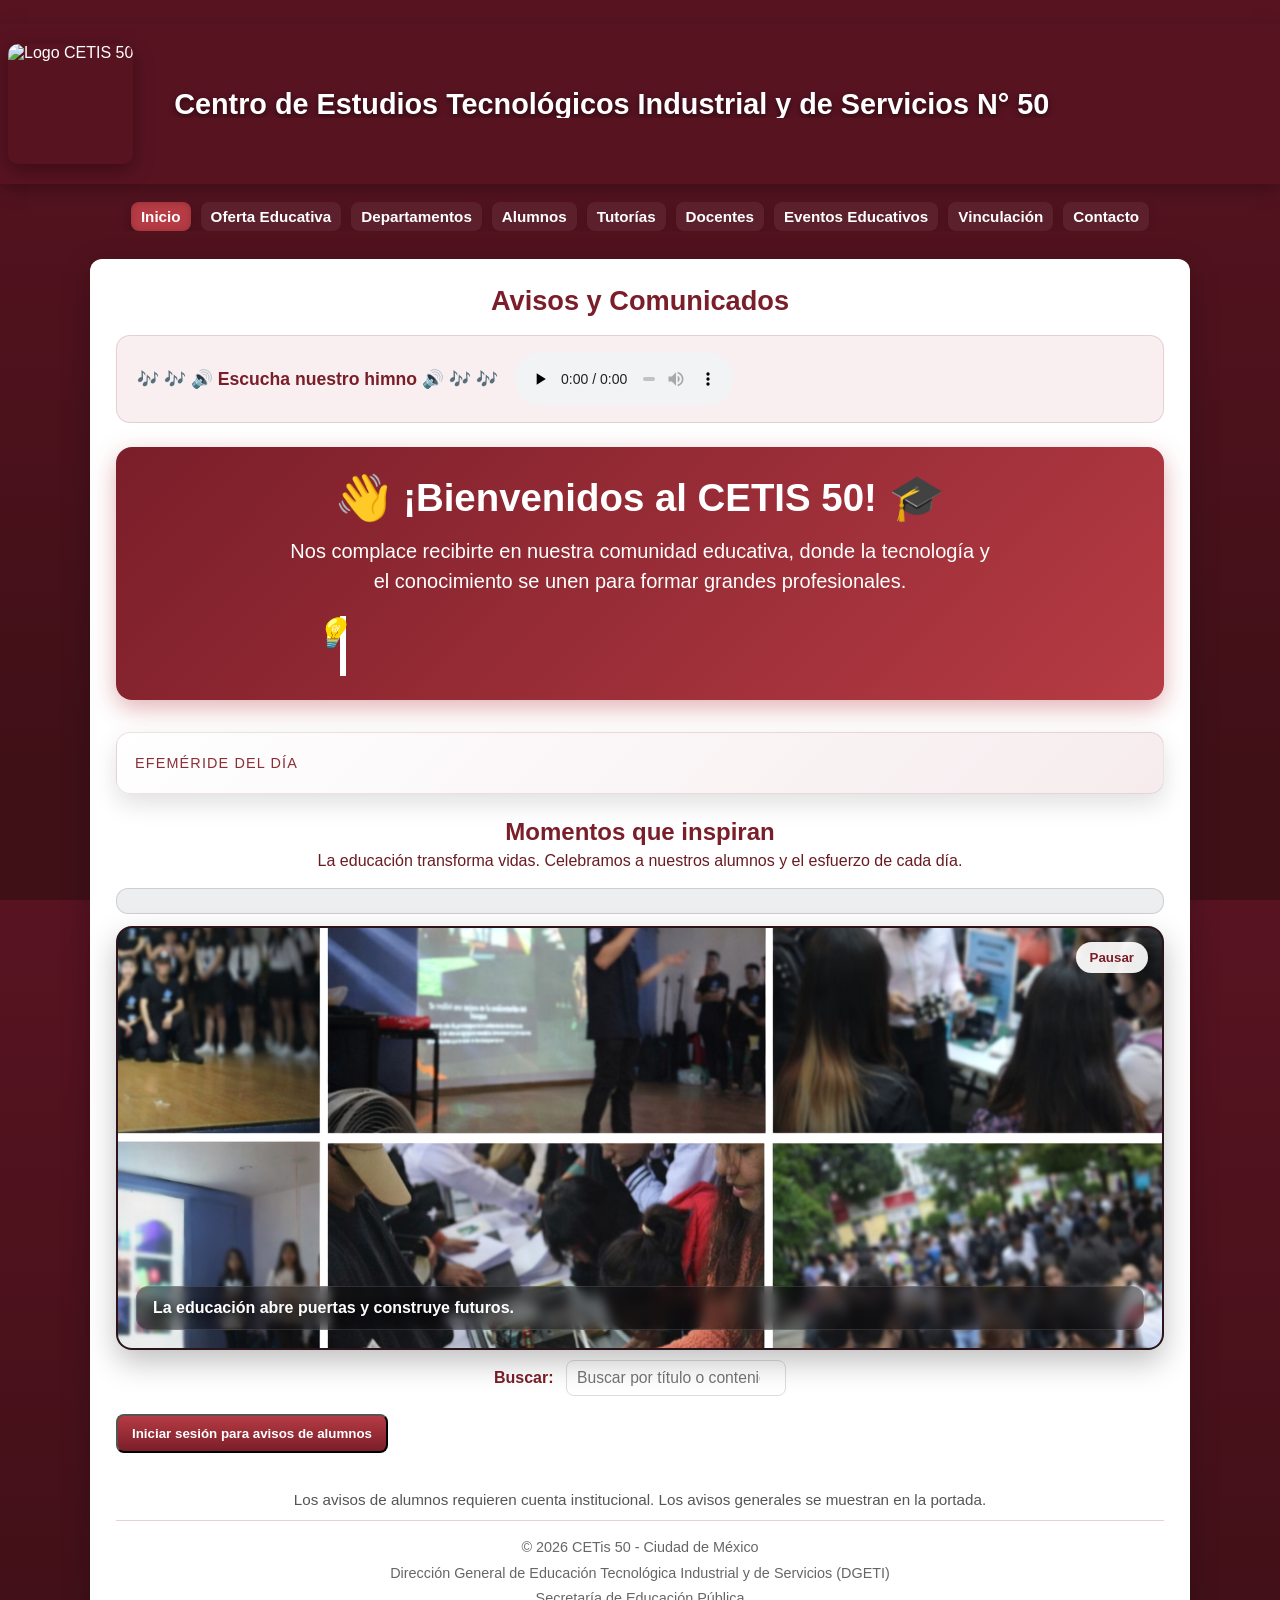
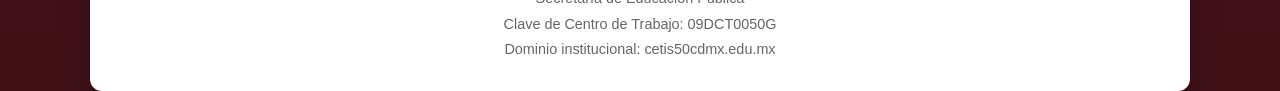
==== commit 3e83b365: "Se actualiza el sitio" ====
--- a/index.html
+++ b/index.html
@@ -4,6 +4,7 @@
   <meta charset="utf-8" />
   <meta name="viewport" content="width=device-width, initial-scale=1" />
   <title>CETIS 50 - Inicio</title>
+  <link rel="canonical" href="https://cetis50cdmx.edu.mx/" />
   <link rel="icon" href="/favicon.ico" sizes="any" />
   <link rel="icon" type="image/png" sizes="48x48" href="/favicon-48.png" />
   <link rel="apple-touch-icon" sizes="180x180" href="/icon-192.png" />
@@ -409,6 +410,7 @@
         display: none;
       }
     }
+
   </style>
 
   <!-- Firebase (compat) -->
@@ -434,7 +436,7 @@
   <!-- ---------- NAV - Menú principal ---------- -->
   <nav class="main-nav" role="navigation" aria-label="Menú principal del sitio">
     <ul>
-      <li><a href="index.html" class="active">Inicio</a></li>
+      <li><a href="/" class="active">Inicio</a></li>
       <li><a href="oferta.html">Oferta Educativa</a></li>
       <li><a href="departamentos.html">Departamentos</a></li>
       <li><a href="alumnos.html">Alumnos</a></li>
@@ -601,6 +603,13 @@
     <footer class="footer-note">
       Los avisos de alumnos requieren cuenta institucional. Los avisos generales se muestran en la portada.
     </footer>
+    <footer class="institutional-footer" role="contentinfo" aria-label="Información institucional">
+      <p>© 2026 CETis 50 - Ciudad de México</p>
+      <p>Dirección General de Educación Tecnológica Industrial y de Servicios (DGETI)</p>
+      <p>Secretaría de Educación Pública</p>
+      <p>Clave de Centro de Trabajo: 09DCT0050G</p>
+      <p>Dominio institucional: cetis50cdmx.edu.mx</p>
+    </footer>
   </main>
 
   <!-- Modal automático (isModal) -->
@@ -642,6 +651,7 @@
 
         <div id="modal-link-index" style="margin-top: 10px;"></div>
         <div id="modal-video-index" style="margin-top: 10px;"></div>
+        <div id="modal-media-index" style="margin-top: 10px;"></div>
 
         <div class="announcement-logo-modal">
           <img
@@ -886,6 +896,7 @@
 
     function getPdfPreviewUrl(link) {
       if (!link) return null;
+      if (!isExplicitPdfLink(link)) return null;
       if (/\.pdf(?:[?#].*)?$/i.test(link)) return link;
 
       if (/drive\.google\.com|docs\.google\.com/i.test(link)) {
@@ -898,11 +909,42 @@
 
     function getPdfDownloadUrl(link) {
       if (!link) return null;
+      if (!isExplicitPdfLink(link)) return null;
       if (/\.pdf(?:[?#].*)?$/i.test(link)) return link;
       if (/drive\.google\.com|docs\.google\.com/i.test(link)) {
         const fileId = extractGoogleDriveFileId(link);
         if (fileId) return `https://drive.google.com/uc?export=download&id=${encodeURIComponent(fileId)}`;
       }
+      return null;
+    }
+
+    function getFilePreviewUrl(link) {
+      if (!link) return null;
+      if (/drive\.google\.com|docs\.google\.com/i.test(link)) {
+        const fileId = extractGoogleDriveFileId(link);
+        if (fileId) return `https://drive.google.com/file/d/${encodeURIComponent(fileId)}/preview`;
+      }
+      return null;
+    }
+
+    function isExplicitPdfLink(link) {
+      if (!link) return false;
+      return /\.pdf(?:[?#].*)?$/i.test(String(link).trim());
+    }
+
+    function getImagePreviewUrl(link) {
+      if (!link) return null;
+      const raw = String(link).trim();
+      if (!/^https?:\/\//i.test(raw)) return null;
+      if (/\.(?:png|jpe?g|gif|webp|bmp|svg|avif)(?:[?#].*)?$/i.test(raw)) return raw;
+      try {
+        const url = new URL(raw);
+        const isDriveDirect = /drive\.google\.com$/i.test(url.hostname) &&
+          /\/uc$/i.test(url.pathname) &&
+          !!url.searchParams.get('id');
+        const isGoogleusercontent = /googleusercontent\.com$/i.test(url.hostname);
+        if (isDriveDirect || isGoogleusercontent) return raw;
+      } catch (_) {}
       return null;
     }
 
@@ -1044,8 +1086,11 @@
           `).join('')
         : '<span style="color:#666;">Todas las especialidades</span>';
 
-      const pdfPreviewUrl = getPdfPreviewUrl(avisoData.linkUrl);
-      const pdfDownloadUrl = getPdfDownloadUrl(avisoData.linkUrl);
+      const isExplicitPdf = isExplicitPdfLink(avisoData.linkUrl);
+      const pdfPreviewUrl = isExplicitPdf ? getPdfPreviewUrl(avisoData.linkUrl) : null;
+      const pdfDownloadUrl = isExplicitPdf ? getPdfDownloadUrl(avisoData.linkUrl) : null;
+      const filePreviewUrl = !isExplicitPdf ? getFilePreviewUrl(avisoData.linkUrl) : null;
+      const imagePreviewUrl = getImagePreviewUrl(avisoData.linkUrl);
       const enlaceHTML = avisoData.linkUrl
         ? `
           <div style="margin-top:15px;">
@@ -1054,6 +1099,17 @@
               🔗 Abrir en nueva pestaña
             </a>
           </div>
+        `
+        : '';
+
+      const imagePreviewHTML = imagePreviewUrl
+        ? `
+          <section style="margin:18px 0 0 0;">
+            <div style="font-size:0.9rem;font-weight:700;color:#1b2847;margin-bottom:8px;">🖼️ Vista previa de imagen</div>
+            <div style="border:1px solid #d8dce6;border-radius:10px;overflow:hidden;background:#f5f7fb;">
+              <img src="${escapeAttr(imagePreviewUrl)}" alt="Vista previa del aviso" loading="lazy" style="display:block;width:100%;height:auto;max-height:62vh;object-fit:contain;background:#fff;" />
+            </div>
+          </section>
         `
         : '';
 
@@ -1076,6 +1132,22 @@
                 title="Vista previa de PDF"
                 loading="lazy"
                 data-pdf-frame
+                style="width:100%;height:100%;border:0;background:#fff;"
+                referrerpolicy="no-referrer-when-downgrade"></iframe>
+            </div>
+          </section>
+        `
+        : '';
+
+      const filePreviewHTML = (!imagePreviewUrl && filePreviewUrl)
+        ? `
+          <section style="margin:18px 0 0 0;">
+            <div style="font-size:0.9rem;font-weight:700;color:#1b2847;margin-bottom:8px;">👁️ Vista previa del archivo</div>
+            <div style="height:62vh;min-height:320px;border:1px solid #d8dce6;border-radius:10px;overflow:auto;background:#f5f7fb;">
+              <iframe
+                src="${escapeAttr(filePreviewUrl)}"
+                title="Vista previa del archivo"
+                loading="lazy"
                 style="width:100%;height:100%;border:0;background:#fff;"
                 referrerpolicy="no-referrer-when-downgrade"></iframe>
             </div>
@@ -1141,7 +1213,11 @@
             ${escapeHtml(avisoData.content || '')}
           </div>
 
+          ${imagePreviewHTML}
+
           ${pdfPreviewHTML}
+
+          ${filePreviewHTML}
 
           ${enlaceHTML}
 
@@ -1182,7 +1258,7 @@
 
       modal.appendChild(modalContent);
       document.body.appendChild(modal);
-      if (pdfPreviewUrl) attachPdfControls(modalContent);
+      if (pdfPreviewUrl && isExplicitPdf) attachPdfControls(modalContent);
       playAvisoAudio();
 
       const btnCerrar = document.getElementById('cerrar-modal-aviso');
@@ -1485,6 +1561,7 @@
       const modalChipsIndex = document.getElementById('modal-chips-index');
       const modalLinkIndex = document.getElementById('modal-link-index');
       const modalVideoIndex = document.getElementById('modal-video-index');
+      const modalMediaIndex = document.getElementById('modal-media-index');
       const modalTagTextIndex = document.getElementById('modal-tag-text-index');
 
       function openModalIndex(data) {
@@ -1508,7 +1585,7 @@
         modalLinkIndex.innerHTML = '';
         if (data.linkUrl) {
           modalLinkIndex.innerHTML = `
-            <a href="${data.linkUrl}" target="_blank" rel="noopener" class="chip chip-link">
+            <a href="${escapeAttr(data.linkUrl)}" target="_blank" rel="noopener" class="chip chip-link">
               🔗 Ir al enlace
             </a>
           `;
@@ -1530,6 +1607,51 @@
           }
         }
 
+        // vista previa de archivos/imagen/PDF
+        const isExplicitPdf = isExplicitPdfLink(data.linkUrl);
+        const pdfPreviewUrl = isExplicitPdf ? getPdfPreviewUrl(data.linkUrl) : null;
+        const filePreviewUrl = !isExplicitPdf ? getFilePreviewUrl(data.linkUrl) : null;
+        const imagePreviewUrl = getImagePreviewUrl(data.linkUrl);
+
+        const imagePreviewHTML = imagePreviewUrl ? `
+          <section style="margin-top:14px;">
+            <div style="font-size:0.9rem;font-weight:700;color:#1b2847;margin-bottom:8px;">🖼️ Vista previa de imagen</div>
+            <div style="border:1px solid #d8dce6;border-radius:10px;overflow:hidden;background:#f5f7fb;">
+              <img src="${escapeAttr(imagePreviewUrl)}" alt="Vista previa del aviso" loading="lazy" style="display:block;width:100%;height:auto;max-height:50vh;object-fit:contain;background:#fff;" />
+            </div>
+          </section>
+        ` : '';
+
+        const pdfPreviewHTML = pdfPreviewUrl ? `
+          <section style="margin-top:14px;">
+            <div style="display:flex;flex-wrap:wrap;gap:8px;align-items:center;margin-bottom:10px;">
+              <strong style="color:#1b2847;">Vista previa PDF:</strong>
+              <button type="button" data-pdf-zoom-out style="border:0;border-radius:999px;padding:6px 12px;background:#1b2847;color:#fff;font-weight:700;cursor:pointer;">-</button>
+              <button type="button" data-pdf-reset style="border:0;border-radius:999px;padding:6px 12px;background:#1b2847;color:#fff;font-weight:700;cursor:pointer;">100%</button>
+              <button type="button" data-pdf-zoom-in style="border:0;border-radius:999px;padding:6px 12px;background:#1b2847;color:#fff;font-weight:700;cursor:pointer;">+</button>
+              <button type="button" data-pdf-fullscreen style="border:0;border-radius:999px;padding:6px 12px;background:#1b2847;color:#fff;font-weight:700;cursor:pointer;">Pantalla completa</button>
+              <span data-pdf-zoom-label style="font-size:0.85rem;font-weight:700;color:#1b2847;">100%</span>
+            </div>
+            <div data-pdf-box style="height:50vh;min-height:260px;border:1px solid #d8dce6;border-radius:10px;overflow:auto;background:#f5f7fb;">
+              <iframe src="${escapeAttr(pdfPreviewUrl)}" title="Vista previa de PDF" loading="lazy" data-pdf-frame style="width:100%;height:100%;border:0;background:#fff;" referrerpolicy="no-referrer-when-downgrade"></iframe>
+            </div>
+          </section>
+        ` : '';
+
+        const filePreviewHTML = (!imagePreviewUrl && filePreviewUrl) ? `
+          <section style="margin-top:14px;">
+            <div style="font-size:0.9rem;font-weight:700;color:#1b2847;margin-bottom:8px;">👁️ Vista previa del archivo</div>
+            <div style="height:50vh;min-height:260px;border:1px solid #d8dce6;border-radius:10px;overflow:auto;background:#f5f7fb;">
+              <iframe src="${escapeAttr(filePreviewUrl)}" title="Vista previa del archivo" loading="lazy" style="width:100%;height:100%;border:0;background:#fff;" referrerpolicy="no-referrer-when-downgrade"></iframe>
+            </div>
+          </section>
+        ` : '';
+
+        modalMediaIndex.innerHTML = `${imagePreviewHTML}${pdfPreviewHTML}${filePreviewHTML}`;
+        if (pdfPreviewUrl) {
+          attachPdfControls(modalMediaIndex);
+        }
+
         announcementModalIndex.style.display = 'flex';
         playAvisoAudio();
       }
@@ -1537,6 +1659,7 @@
       function closeModalIndex() {
         announcementModalIndex.style.display = 'none';
         modalVideoIndex.innerHTML = '';
+        modalMediaIndex.innerHTML = '';
       }
 
       closeButtonIndex.addEventListener('click', closeModalIndex);
@@ -1816,5 +1939,6 @@
       }
     });
   </script>
+  <script src="image-protection.js"></script>
 </body>
 </html>
--- a/styles.css
+++ b/styles.css
@@ -491,6 +491,18 @@
 
 .no-announcements{ text-align:center; color:#666; padding:20px; font-weight:700; }
 .footer-note{ margin-top:18px; color:#555; text-align:center; font-size:0.95rem; }
+.institutional-footer{
+  margin-top:12px;
+  padding-top:12px;
+  border-top:1px solid rgba(122, 30, 41, 0.2);
+  color:#666;
+  text-align:center;
+  font-size:0.9rem;
+}
+.institutional-footer p{
+  margin:4px 0;
+  line-height:1.5;
+}
 
 /* =========================
    OFERTA EDUCATIVA - especialidades (video izquierda, texto derecha)
